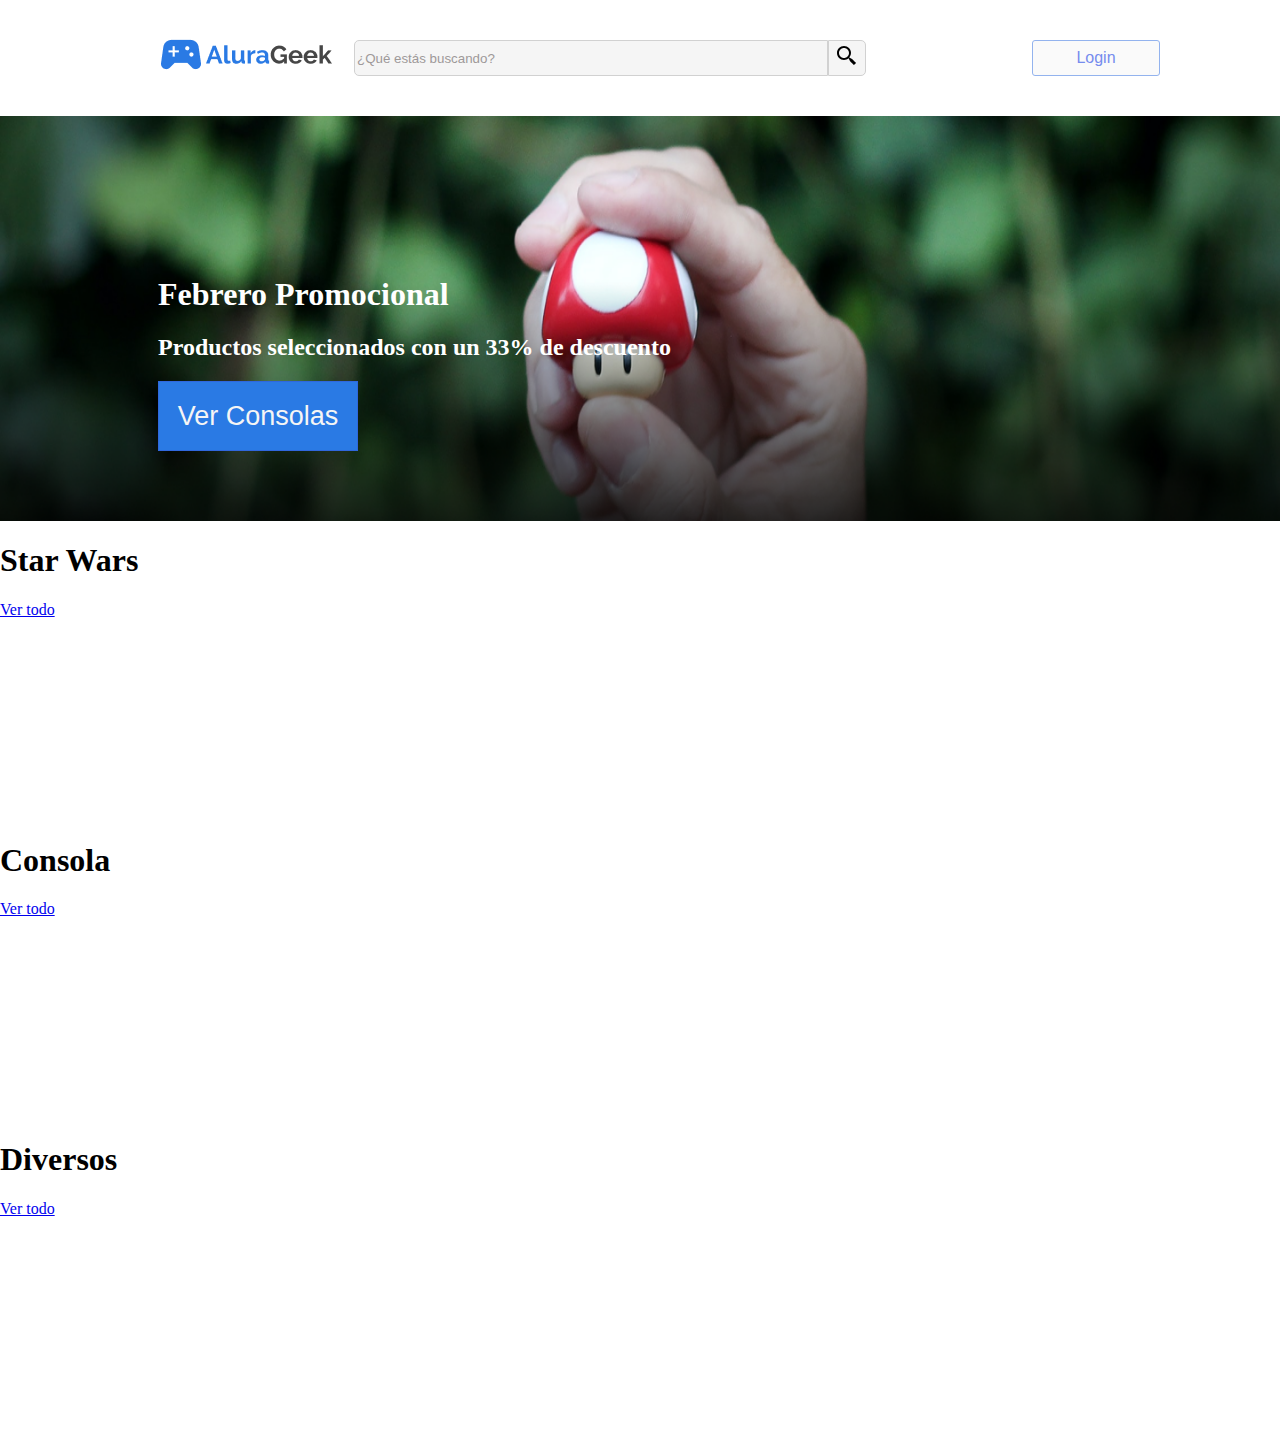
==== index.html @ 2b5df328 "Agregando seccion productos" ====
<!DOCTYPE html>
<html lang="en">

<head>
    <meta charset="UTF-8">
    <meta name="viewport" content="width=device-width, initial-scale=1.0">
    <link rel="stylesheet" href="./css/style.css">
    <link rel="stylesheet" href="./css/Header-Navegar/header-navegar.css">
    <link rel="stylesheet" href="./css/Header-Navegar/navegar__conteiner.css">
    <link rel="stylesheet" href="./css/Header-Navegar/navegar__logo.css">
    <link rel="stylesheet" href="./css/Header-Navegar/navegar__login.css">
    <link rel="stylesheet" href="./css/Header-Navegar/navegar__busqueda.css">
    <link rel="stylesheet" href="./css/main-banner/banner__conteiner.css">
    <link rel="stylesheet" href="./css/main-banner/banner__text.css">
    <title>AluraGeek</title>
</head>

<body>
    <header class="navegar">
        <div class="navegar__conteiner"> 
            <div class=" navegar__logo">
            <img class="img__logo" src="./img/Logo.png" alt="logo">
            </div>
            <div class="navegar__busqueda">
                <input class="navegar__input" type="text" placeholder="¿Qué estás buscando?">
                <button class="btn__busqueda"> <img class="img__busqueda" src="./img/bx-search-alt-2.svg"
                        alt="logobusqueda"></button>
            </div>
        <div class="navegar__login">
            <button class="btn__login" type="button"> Login </button>
        </div>
        </div>
    </header>
    <main class="banner">
        <div class="banner__conteiner">
            <div class="banner__text">
                <h1>Febrero Promocional</h1>
                <h2>Productos seleccionados con un 33% de descuento</h2>
                <button class="btn__consolas"> Ver Consolas </button>
            </div>
        </div>
    </main>
    <section class="productos">
        <div class="productos__conteiner">
            <h1> Star Wars</h1>
            <a href="#">Ver todo</a>
    <div class="productos__star_wars">
        <div class="productos__producto">
            <img src="" alt="" class="producto__imagen"><span class="producto__title"></span>
            <h3 class="producto__precio"></h3>
            <a href="" class="producto__enlace"></a>
        </div>
        <div class="productos__producto">
            <img src="" alt="" class="producto__imagen"><span class="producto__title"></span>
            <h3 class="producto__precio"></h3>
            <a href="" class="producto__enlace"></a>
        </div>
        <div class="productos__producto">
            <img src="" alt="" class="producto__imagen"><span class="producto__title"></span>
            <h3 class="producto__precio"></h3>
            <a href="" class="producto__enlace"></a>
        </div>
        <div class="productos__producto">
            <img src="" alt="" class="producto__imagen"><span class="producto__title"></span>
            <h3 class="producto__precio"></h3>
            <a href="" class="producto__enlace"></a>
        </div>
        <div class="productos__producto">
            <img src="" alt="" class="producto__imagen"><span class="producto__title"></span>
            <h3 class="producto__precio"></h3>
            <a href="" class="producto__enlace"></a>
        </div>
        <div class="productos__producto">
            <img src="" alt="" class="producto__imagen"><span class="producto__title"></span>
            <h3 class="producto__precio"></h3>
            <a href="" class="producto__enlace"></a>
        </div>
    </div>
        </div>
        <div class="productos__conteiner">
            <h1> Consola</h1>
            <a href="#">Ver todo</a>
            <div class="productos__consola">
                <div class="productos__producto">
                    <img src="" alt="" class="producto__imagen"><span class="producto__title"></span>
                    <h3 class="producto__precio"></h3>
                    <a href="" class="producto__enlace"></a>
                </div>
                <div class="productos__producto">
                    <img src="" alt="" class="producto__imagen"><span class="producto__title"></span>
                    <h3 class="producto__precio"></h3>
                    <a href="" class="producto__enlace"></a>
                </div>
                <div class="productos__producto">
                    <img src="" alt="" class="producto__imagen"><span class="producto__title"></span>
                    <h3 class="producto__precio"></h3>
                    <a href="" class="producto__enlace"></a>
                </div>
                <div class="productos__producto">
                    <img src="" alt="" class="producto__imagen"><span class="producto__title"></span>
                    <h3 class="producto__precio"></h3>
                    <a href="" class="producto__enlace"></a>
                </div>
                <div class="productos__producto">
                    <img src="" alt="" class="producto__imagen"><span class="producto__title"></span>
                    <h3 class="producto__precio"></h3>
                    <a href="" class="producto__enlace"></a>
                </div>
                <div class="productos__producto">
                    <img src="" alt="" class="producto__imagen"><span class="producto__title"></span>
                    <h3 class="producto__precio"></h3>
                    <a href="" class="producto__enlace"></a>
                </div>
            </div>

        </div>
        <div class="productos__conteiner">
            <h1> Diversos</h1>
            <a href="#">Ver todo</a>
            <div class="productos__diverso">
                <div class="productos__producto">
                    <img src="" alt="" class="producto__imagen"><span class="producto__title"></span>
                    <h3 class="producto__precio"></h3>
                    <a href="" class="producto__enlace"></a>
                </div>
                <div class="productos__producto">
                    <img src="" alt="" class="producto__imagen"><span class="producto__title"></span>
                    <h3 class="producto__precio"></h3>
                    <a href="" class="producto__enlace"></a>
                </div>
                <div class="productos__producto">
                    <img src="" alt="" class="producto__imagen"><span class="producto__title"></span>
                    <h3 class="producto__precio"></h3>
                    <a href="" class="producto__enlace"></a>
                </div>
                <div class="productos__producto">
                    <img src="" alt="" class="producto__imagen"><span class="producto__title"></span>
                    <h3 class="producto__precio"></h3>
                    <a href="" class="producto__enlace"></a>
                </div>
                <div class="productos__producto">
                    <img src="" alt="" class="producto__imagen"><span class="producto__title"></span>
                    <h3 class="producto__precio"></h3>
                    <a href="" class="producto__enlace"></a>
                </div>
                <div class="productos__producto">
                    <img src="" alt="" class="producto__imagen"><span class="producto__title"></span>
                    <h3 class="producto__precio"></h3>
                    <a href="" class="producto__enlace"></a>
                </div>
            </div>
        </div>
    </section>

</body>

</html>
---- css/style.css ----
body{
    margin: 0;
    padding: 0;
}
---- css/Header-Navegar/header-navegar.css ----
.navegar{
    width: 100%;
    height: 15vh;
    margin: 2rem 1rem 0 0.75rem;
}

@media screen and (min-width: 768px) {
    .navegar{
        height: 8vh;
    }
    
}
@media screen and (min-width: 1024px){

    .navegar {
     height: 6vh;
        
    }
}
---- css/Header-Navegar/navegar__conteiner.css ----
.navegar__conteiner{
    display: flex;
   flex-wrap: wrap;
    padding-left: 1rem;
    padding-right: 2rem;
}

@media screen and (min-width: 768px) {
    .navegar__conteiner{
        flex-wrap: nowrap;
        align-items: center;
        margin-left: 2rem;
        margin-right: 3rem;

    }

}
@media screen and (min-width: 1024px){

    .navegar__conteiner {
        margin-left: 7rem;
        margin-right: 5rem;
        
    }
}
---- css/Header-Navegar/navegar__logo.css ----
.navegar__logo{
    width: 50vw;  

}

@media screen and (min-width: 768px) {
    .navegar__logo{
    position: relative;
    left: 1rem;
    top: 0.1rem;
    }

}
@media screen and (min-width: 1024px){

    .navegar__logo {
    
       top: -0.20rem; 
    }
   
}
---- css/Header-Navegar/navegar__login.css ----
.navegar__login{
    margin-right: 0.5em;
    padding-top: 0.73em;
    position: absolute;
    right: 1rem;
    
}

.btn__login{
color: rgb(118, 140, 238);
background-color: rgb(250, 250, 250);
height: 2.35rem;
width: 6.55rem;
border: 1px solid #93b3ee;
border-radius: 3px;
max-width: 350px;
box-sizing: border-box;



}
.btn__login:hover{
    background-color: rgb(210, 225, 238);
}

@media screen and (min-width: 768px) {
    .navegar__login{
       top: 1.97rem;
       right: 2rem; 

    }

}
@media screen and (min-width: 1024px){

    .navegar__login {
     right: 7rem;
     top: 1.8rem;
        
    }
    .btn__login{
        width: 8rem;
        height: 2.2rem;
        font-size: 1em;
    }
}
---- css/Header-Navegar/navegar__busqueda.css ----
.navegar__busqueda {
    width: 100%;
    display: flex;
    align-items: center;
    padding-top: 2em;
    margin-left: 2px;
    margin-right: 2px;
   

}

.navegar__input {
    background-color: #F5F5F5;
    height: 2rem;
    width: 70vh;
    border: 1px solid #d1d1d1;
    border-radius: 5px 0 0 5px;
    outline: none;
}

.navegar__input::placeholder {
    color: rgb(158, 153, 153);
}

.btn__busqueda {
    height: 2.222rem;
    border: 1px solid #d1d1d1;
    border-radius: 0 5px 5px 0;
    outline: none;
    background-color: #F5F5F5;
    /* overflow: hidden; */
}

.img__busqueda {
    background-size: 1em;
    background-color: F5F5F5;
}

@media screen and (min-width: 768px){

    .navegar__busqueda{
        width:40vW ;
        position: absolute;
         left: 16rem;
         top: 0.80rem;
    }
    
}

@media screen and (min-width: 1024px){

    .navegar__busqueda {
     left: 22rem;
     top: 0.5rem;
        
    }
}
---- css/main-banner/banner__conteiner.css ----
.banner__conteiner{
   width: 100vw;
   height: 45vh;
   background-image: url(../../img/banner-image.png);
   background-repeat: no-repeat;
   background-size: 100vw 45vh;
   
}
---- css/main-banner/banner__text.css ----
.banner__text{
margin: 30px;
    color: white;
   position: relative;
   top: 11rem;
   left: 0.2rem;
   
}

.btn__consolas{
    width: 200px;
    height: 70px;
    background-color: #2A7AE4;
    color: rgb(245, 245, 245);
    border: 1px solid rgb(48, 103, 221);
    font-size: 3vh;
}

@media screen and (min-width: 768px) {
    .banner__text{
        left: 3rem ;
        top: 8rem;

    }

}
@media screen and (min-width: 1024px){

    .banner__text{
        top: 10rem;
        left: 8rem;

    }

}
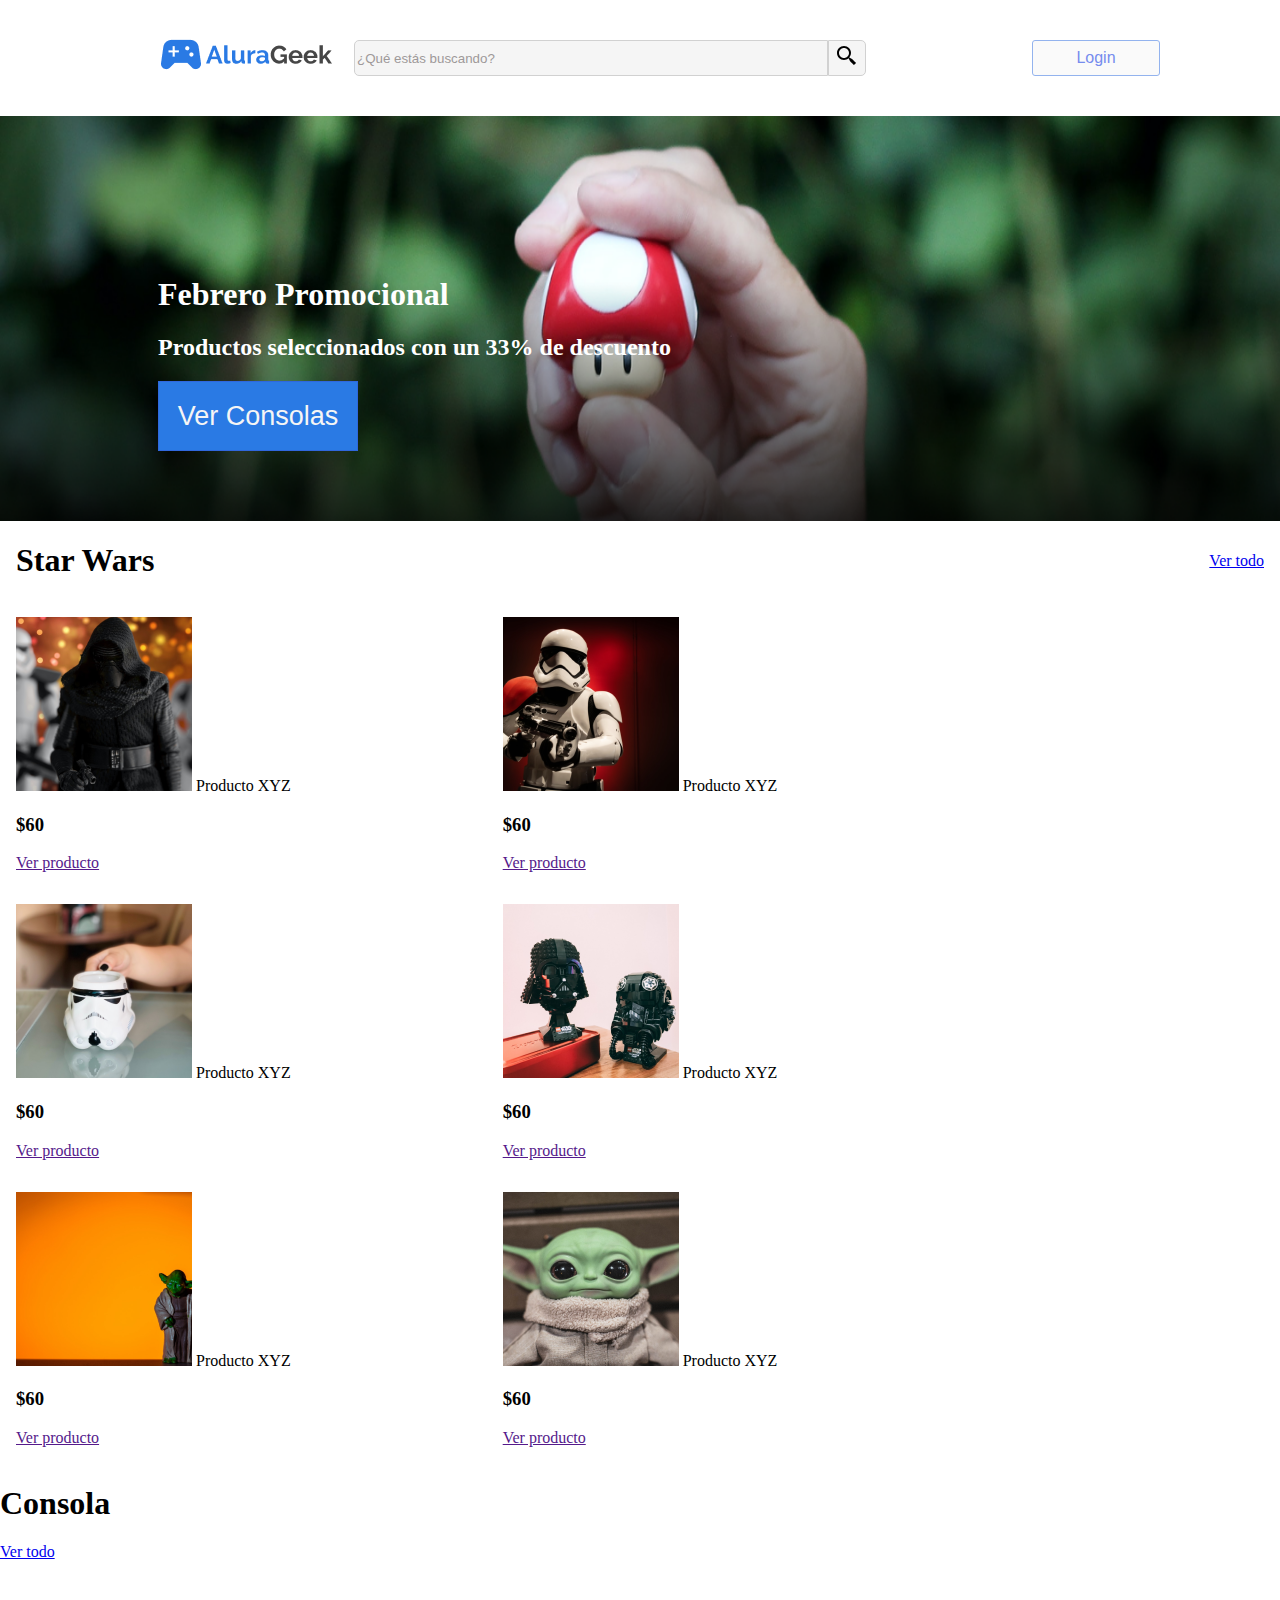
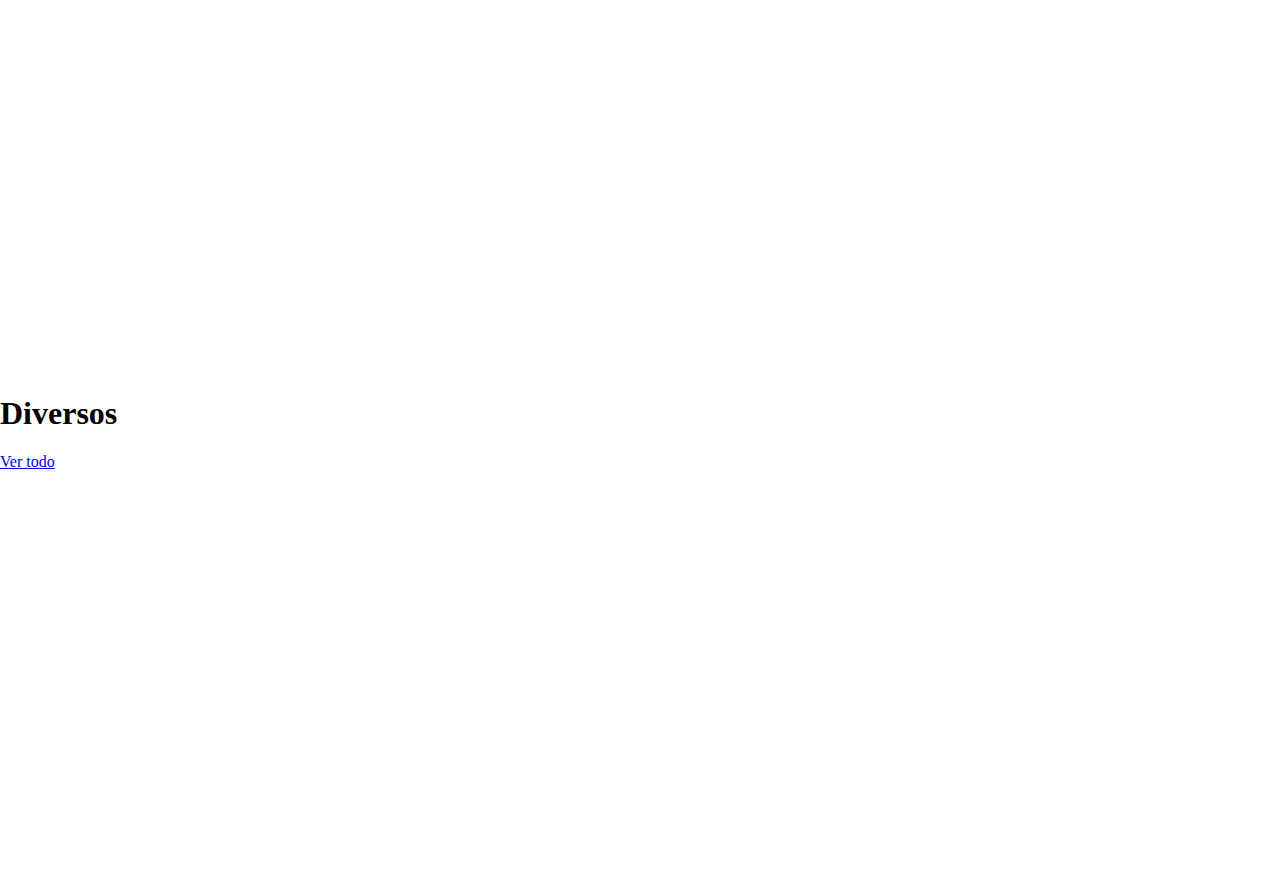
==== commit f5db1eb1: "Trabajando en la seccion producto Star Wars" ====
--- a/index.html
+++ b/index.html
@@ -12,23 +12,27 @@
     <link rel="stylesheet" href="./css/Header-Navegar/navegar__busqueda.css">
     <link rel="stylesheet" href="./css/main-banner/banner__conteiner.css">
     <link rel="stylesheet" href="./css/main-banner/banner__text.css">
+    <link rel="stylesheet" href="./css/section-productos/producto-producto.css">
+    <link rel="stylesheet" href="./css/section-productos/productos-conteiner.css">
+    <link rel="stylesheet" href="./css/section-productos/productos.css">
+    <link rel="stylesheet" href="./css/section-productos/producto-texto.css">
     <title>AluraGeek</title>
 </head>
 
 <body>
     <header class="navegar">
-        <div class="navegar__conteiner"> 
+        <div class="navegar__conteiner">
             <div class=" navegar__logo">
-            <img class="img__logo" src="./img/Logo.png" alt="logo">
+                <img class="img__logo" src="./img/Logo.png" alt="logo">
             </div>
             <div class="navegar__busqueda">
                 <input class="navegar__input" type="text" placeholder="¿Qué estás buscando?">
                 <button class="btn__busqueda"> <img class="img__busqueda" src="./img/bx-search-alt-2.svg"
                         alt="logobusqueda"></button>
             </div>
-        <div class="navegar__login">
-            <button class="btn__login" type="button"> Login </button>
-        </div>
+            <div class="navegar__login">
+                <button class="btn__login" type="button"> Login </button>
+            </div>
         </div>
     </header>
     <main class="banner">
@@ -41,41 +45,49 @@
         </div>
     </main>
     <section class="productos">
-        <div class="productos__conteiner">
+        <div class="producto__text">
             <h1> Star Wars</h1>
             <a href="#">Ver todo</a>
-    <div class="productos__star_wars">
-        <div class="productos__producto">
-            <img src="" alt="" class="producto__imagen"><span class="producto__title"></span>
-            <h3 class="producto__precio"></h3>
-            <a href="" class="producto__enlace"></a>
         </div>
-        <div class="productos__producto">
-            <img src="" alt="" class="producto__imagen"><span class="producto__title"></span>
-            <h3 class="producto__precio"></h3>
-            <a href="" class="producto__enlace"></a>
-        </div>
-        <div class="productos__producto">
-            <img src="" alt="" class="producto__imagen"><span class="producto__title"></span>
-            <h3 class="producto__precio"></h3>
-            <a href="" class="producto__enlace"></a>
-        </div>
-        <div class="productos__producto">
-            <img src="" alt="" class="producto__imagen"><span class="producto__title"></span>
-            <h3 class="producto__precio"></h3>
-            <a href="" class="producto__enlace"></a>
-        </div>
-        <div class="productos__producto">
-            <img src="" alt="" class="producto__imagen"><span class="producto__title"></span>
-            <h3 class="producto__precio"></h3>
-            <a href="" class="producto__enlace"></a>
-        </div>
-        <div class="productos__producto">
-            <img src="" alt="" class="producto__imagen"><span class="producto__title"></span>
-            <h3 class="producto__precio"></h3>
-            <a href="" class="producto__enlace"></a>
-        </div>
-    </div>
+        <div class="productos__conteiner">
+            <div class="productos__star_wars">
+                <div class="productos__producto">
+                    <img src="./img/Star_wars/unsplash_1VV1MRafd7A.png" alt="" class="producto__imagen"><span
+                        class="producto__title"> Producto XYZ</span>
+                    <h3 class="producto__precio"> $60</h3>
+                    <a href="" class="producto__enlace">Ver producto</a>
+                </div>
+                <div class="productos__producto">
+                    <img src="./img/Star_wars/unsplash_4OHkK555s1A.png" alt="" class="producto__imagen"><span
+                        class="producto__title"> Producto XYZ</span>
+                    <h3 class="producto__precio">$60</h3>
+                    <a href="" class="producto__enlace"> Ver producto</a>
+                </div>
+                <div class="productos__producto">
+                    <img src="./img/Star_wars/unsplash_6FDXGY9J6y4.png" alt="" class="producto__imagen"><span
+                        class="producto__title"> Producto XYZ</span>
+                    <h3 class="producto__precio"> $60</h3>
+                    <a href="" class="producto__enlace">Ver producto</a>
+                </div>
+                <div class="productos__producto">
+                    <img src="./img/Star_wars/unsplash_epRFE_hBNjo.png" alt="" class="producto__imagen"><span
+                        class="producto__title"> Producto XYZ</span>
+                    <h3 class="producto__precio"> $60</h3>
+                    <a href="" class="producto__enlace">Ver producto</a>
+                </div>
+                <div class="productos__producto">
+                    <img src="./img/Star_wars/unsplash_KeGToDVN0l4.png" alt="" class="producto__imagen"><span
+                        class="producto__title"> Producto XYZ</span>
+                    <h3 class="producto__precio"> $60</h3>
+                    <a href="" class="producto__enlace">Ver producto</a>
+                </div>
+                <div class="productos__producto">
+                    <img src="./img/Star_wars/unsplash_R8L1l9RN198.png" alt="" class="producto__imagen"><span
+                        class="producto__title"> Producto XYZ</span>
+                    <h3 class="producto__precio"> $60</h3>
+                    <a href="" class="producto__enlace">Ver producto</a>
+                </div>
+            </div>
         </div>
         <div class="productos__conteiner">
             <h1> Consola</h1>
--- a/css/section-productos/producto-producto.css
+++ b/css/section-productos/producto-producto.css
@@ -0,0 +1,6 @@
+.productos__producto{
+
+width: 100%;
+box-sizing: border-box;
+padding: 1rem;
+}--- a/css/section-productos/productos-conteiner.css
+++ b/css/section-productos/productos-conteiner.css
@@ -0,0 +1,11 @@
+.productos__conteiner{
+    width: 100%;
+  
+}
+
+.productos__star_wars{
+    display: grid;
+    grid-template-columns: 0.5fr auto;
+  
+   
+}--- a/css/section-productos/productos.css
+++ b/css/section-productos/productos.css
@@ -0,0 +1,5 @@
+.productos{
+    /* width: 100%;
+    box-sizing: border-box;
+    padding: 5%; */
+}--- a/css/section-productos/producto-texto.css
+++ b/css/section-productos/producto-texto.css
@@ -0,0 +1,7 @@
+.producto__text{
+    display: flex;
+    justify-content: space-between;
+    align-items: center;
+    margin-left: 1em;
+    margin-right: 1em;
+}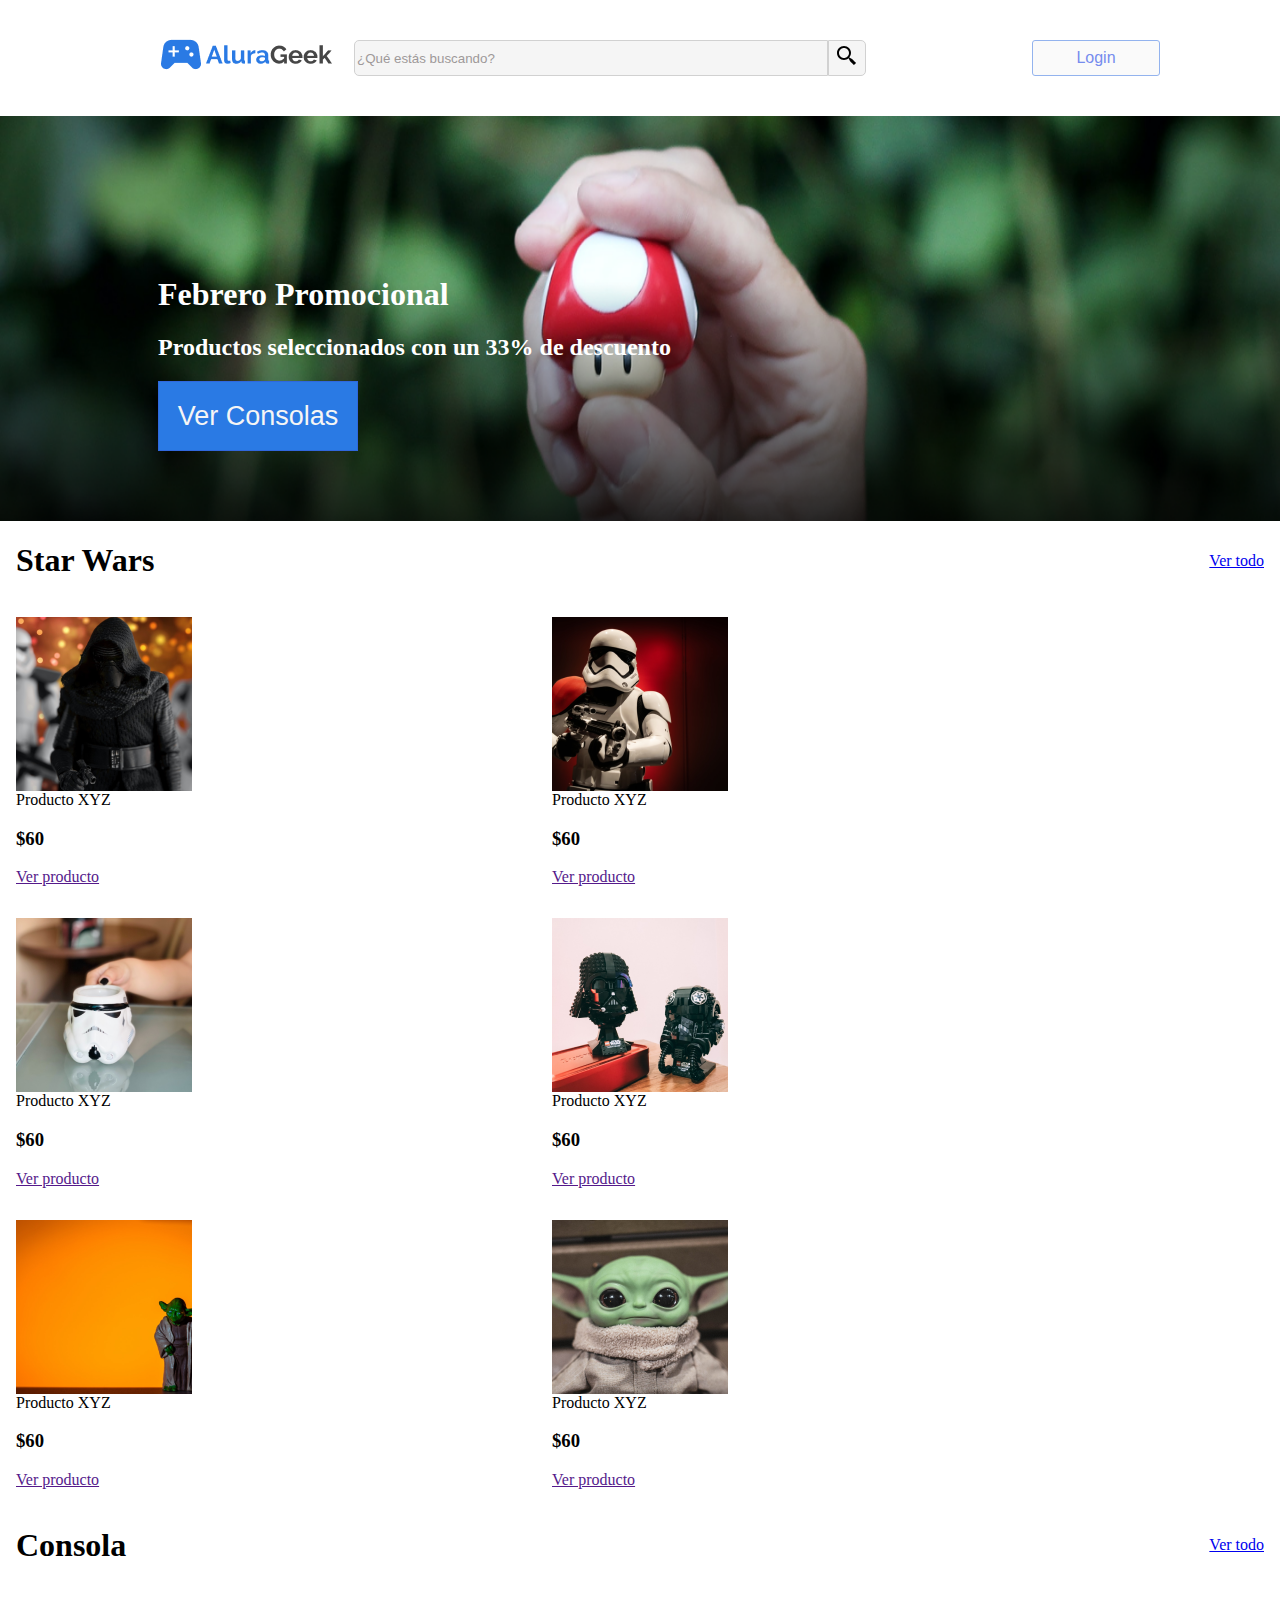
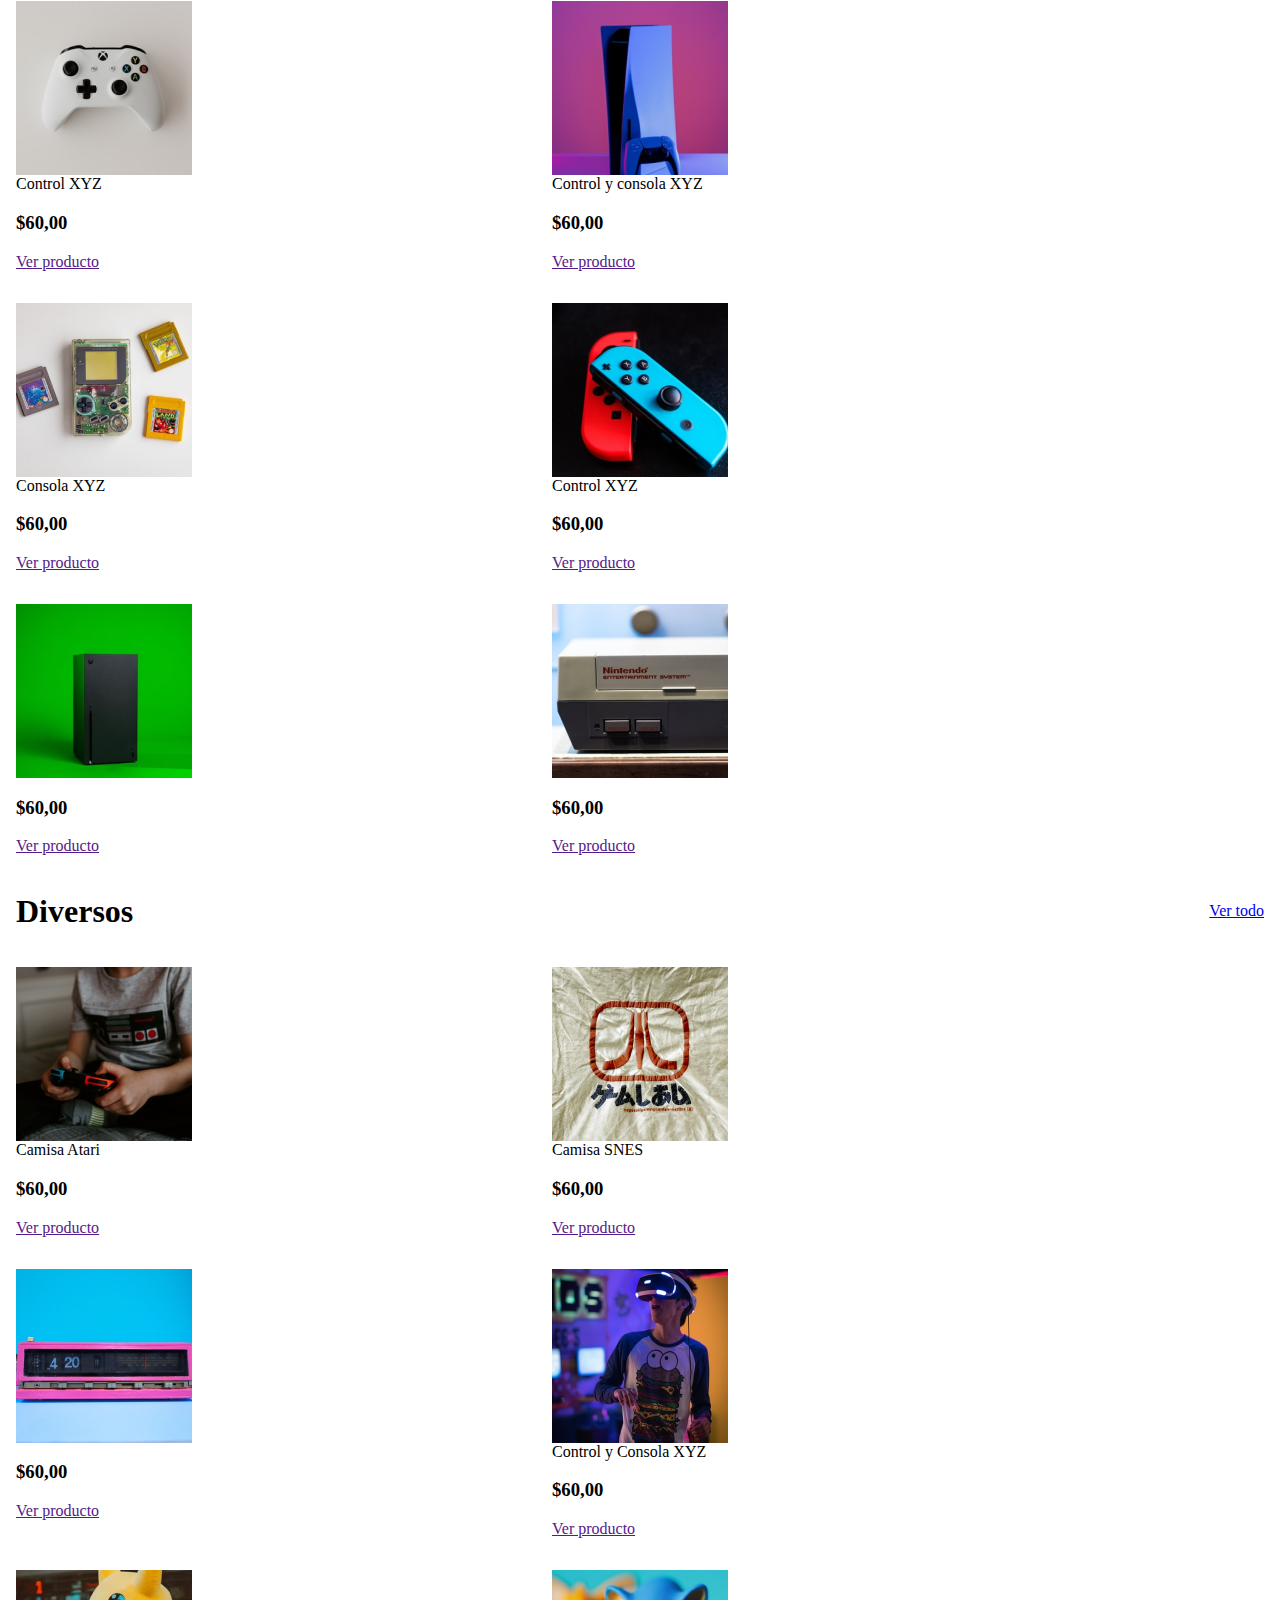
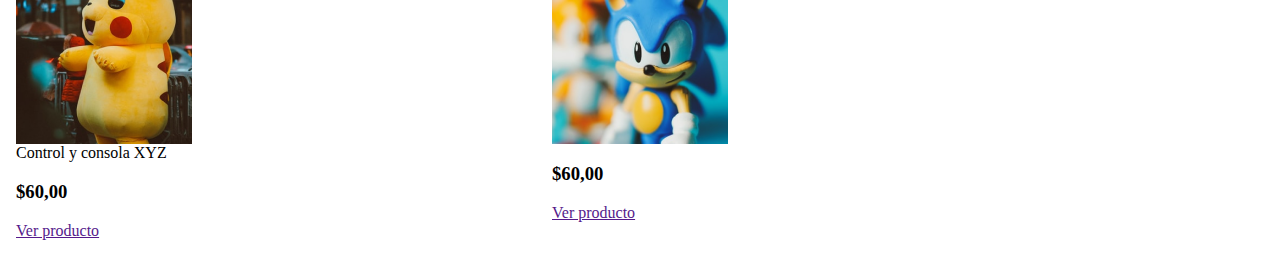
==== commit 064435d6: "Agregando seccion diversos y consolas" ====
--- a/index.html
+++ b/index.html
@@ -50,7 +50,7 @@
             <a href="#">Ver todo</a>
         </div>
         <div class="productos__conteiner">
-            <div class="productos__star_wars">
+            <div class="productos__cards">
                 <div class="productos__producto">
                     <img src="./img/Star_wars/unsplash_1VV1MRafd7A.png" alt="" class="producto__imagen"><span
                         class="producto__title"> Producto XYZ</span>
@@ -89,76 +89,94 @@
                 </div>
             </div>
         </div>
-        <div class="productos__conteiner">
+        <div class="producto__text">
             <h1> Consola</h1>
             <a href="#">Ver todo</a>
-            <div class="productos__consola">
+        </div>
+        <div class="productos__conteiner">
+            
+            <div class="productos__cards">
                 <div class="productos__producto">
-                    <img src="" alt="" class="producto__imagen"><span class="producto__title"></span>
-                    <h3 class="producto__precio"></h3>
-                    <a href="" class="producto__enlace"></a>
+                    <img src="./img/Consolas/unsplash_0POwK6iAiRQ.png" alt="" class="producto__imagen"><span
+                        class="producto__title">Control XYZ</span>
+                    <h3 class="producto__precio">$60,00</h3>
+                    <a href="" class="producto__enlace">Ver producto</a>
                 </div>
                 <div class="productos__producto">
-                    <img src="" alt="" class="producto__imagen"><span class="producto__title"></span>
-                    <h3 class="producto__precio"></h3>
-                    <a href="" class="producto__enlace"></a>
+                    <img src="./img/Consolas/unsplash_caNzzoxls8Q.png" alt="" class="producto__imagen"><span
+                        class="producto__title">Control y consola XYZ</span>
+                    <h3 class="producto__precio">$60,00</h3>
+                    <a href="" class="producto__enlace">Ver producto</a>
                 </div>
                 <div class="productos__producto">
-                    <img src="" alt="" class="producto__imagen"><span class="producto__title"></span>
-                    <h3 class="producto__precio"></h3>
-                    <a href="" class="producto__enlace"></a>
+                    <img src="./img/Consolas/unsplash_k-xYhI3-gJM.png" alt="" class="producto__imagen"><span
+                        class="producto__title">Consola XYZ</span>
+                    <h3 class="producto__precio">$60,00</h3>
+                    <a href="" class="producto__enlace">Ver producto</a>
                 </div>
                 <div class="productos__producto">
-                    <img src="" alt="" class="producto__imagen"><span class="producto__title"></span>
-                    <h3 class="producto__precio"></h3>
-                    <a href="" class="producto__enlace"></a>
+                    <img src="./img/Consolas/unsplash_wa5z9o9fgjw.png" alt="" class="producto__imagen"><span
+                        class="producto__title">Control XYZ</span>
+                    <h3 class="producto__precio">$60,00</h3>
+                    <a href="" class="producto__enlace">Ver producto</a>
                 </div>
                 <div class="productos__producto">
-                    <img src="" alt="" class="producto__imagen"><span class="producto__title"></span>
-                    <h3 class="producto__precio"></h3>
-                    <a href="" class="producto__enlace"></a>
+                    <img src="./img/Consolas/unsplash_Zjn4dT993-g.png" alt="" class="producto__imagen"><span
+                        class="producto__title"></span>
+                    <h3 class="producto__precio">$60,00</h3>
+                    <a href="" class="producto__enlace">Ver producto</a>
                 </div>
                 <div class="productos__producto">
-                    <img src="" alt="" class="producto__imagen"><span class="producto__title"></span>
-                    <h3 class="producto__precio"></h3>
-                    <a href="" class="producto__enlace"></a>
+                    <img src="./img/Consolas/unsplash_ZV7lnfyQLmA.png" alt="" class="producto__imagen"><span
+                        class="producto__title"></span>
+                    <h3 class="producto__precio">$60,00</h3>
+                    <a href="" class="producto__enlace">Ver producto</a>
                 </div>
             </div>
 
         </div>
-        <div class="productos__conteiner">
+        <div class="producto__text">
             <h1> Diversos</h1>
             <a href="#">Ver todo</a>
-            <div class="productos__diverso">
+        </div>
+
+        <div class="productos__conteiner">
+            <div class="productos__cards">
                 <div class="productos__producto">
-                    <img src="" alt="" class="producto__imagen"><span class="producto__title"></span>
-                    <h3 class="producto__precio"></h3>
-                    <a href="" class="producto__enlace"></a>
+                    <img src="./img/Diversos/unsplash_bUgaIaZysH0.png" alt="" class="producto__imagen"><span
+                        class="producto__title">Camisa Atari</span>
+                    <h3 class="producto__precio">$60,00</h3>
+                    <a href="" class="producto__enlace">Ver producto</a>
                 </div>
                 <div class="productos__producto">
-                    <img src="" alt="" class="producto__imagen"><span class="producto__title"></span>
-                    <h3 class="producto__precio"></h3>
-                    <a href="" class="producto__enlace"></a>
+                    <img src="./img/Diversos/unsplash_fMP-oCze3AY.png" alt="" class="producto__imagen"><span
+                        class="producto__title"> Camisa SNES</span>
+                    <h3 class="producto__precio">$60,00</h3>
+                    <a href="" class="producto__enlace">Ver producto</a>
                 </div>
                 <div class="productos__producto">
-                    <img src="" alt="" class="producto__imagen"><span class="producto__title"></span>
-                    <h3 class="producto__precio"></h3>
-                    <a href="" class="producto__enlace"></a>
+                    <img src="./img/Diversos/unsplash_jMT6BrgBuXU.png" alt="" class="producto__imagen"><span
+                        class="producto__title"></span>
+                    <h3 class="producto__precio">$60,00</h3>
+                    <a href="" class="producto__enlace">Ver producto</a>
                 </div>
                 <div class="productos__producto">
-                    <img src="" alt="" class="producto__imagen"><span class="producto__title"></span>
-                    <h3 class="producto__precio"></h3>
-                    <a href="" class="producto__enlace"></a>
+                    <img src="./img/Diversos/unsplash_MxVkWPiJALs.png" alt="" class="producto__imagen"><span
+                        class="producto__title">Control y Consola XYZ</span>
+                    <h3 class="producto__precio">$60,00</h3>
+                    <a href="" class="producto__enlace">Ver producto</a>
                 </div>
                 <div class="productos__producto">
-                    <img src="" alt="" class="producto__imagen"><span class="producto__title"></span>
-                    <h3 class="producto__precio"></h3>
-                    <a href="" class="producto__enlace"></a>
+                    <img src="./img/Diversos/unsplash_r27umXAelDc.png" alt="" class="producto__imagen"><span
+                        class="producto__title">Control y consola XYZ</span>
+                    <h3 class="producto__precio">$60,00</h3>
+                    <a href="" class="producto__enlace">Ver producto</a>
                 </div>
                 <div class="productos__producto">
-                    <img src="" alt="" class="producto__imagen"><span class="producto__title"></span>
-                    <h3 class="producto__precio"></h3>
-                    <a href="" class="producto__enlace"></a>
+                    <img src="./img/Diversos/unsplash_sYVY_ZKwaxU.png" alt="" class="producto__imagen"><span
+                        class="producto__title"></span>
+                    <h3 class="producto__precio">$60,00</h3>
+                    <a href="" class="producto__enlace">Ver producto</a>
                 </div>
             </div>
         </div>
--- a/css/section-productos/producto-producto.css
+++ b/css/section-productos/producto-producto.css
@@ -3,4 +3,7 @@
 width: 100%;
 box-sizing: border-box;
 padding: 1rem;
+display: flex;
+flex-direction: column;
+align-items: flex-start;
 }--- a/css/section-productos/productos-conteiner.css
+++ b/css/section-productos/productos-conteiner.css
@@ -3,7 +3,7 @@
   
 }
 
-.productos__star_wars{
+.productos__cards{
     display: grid;
     grid-template-columns: 0.5fr auto;
   
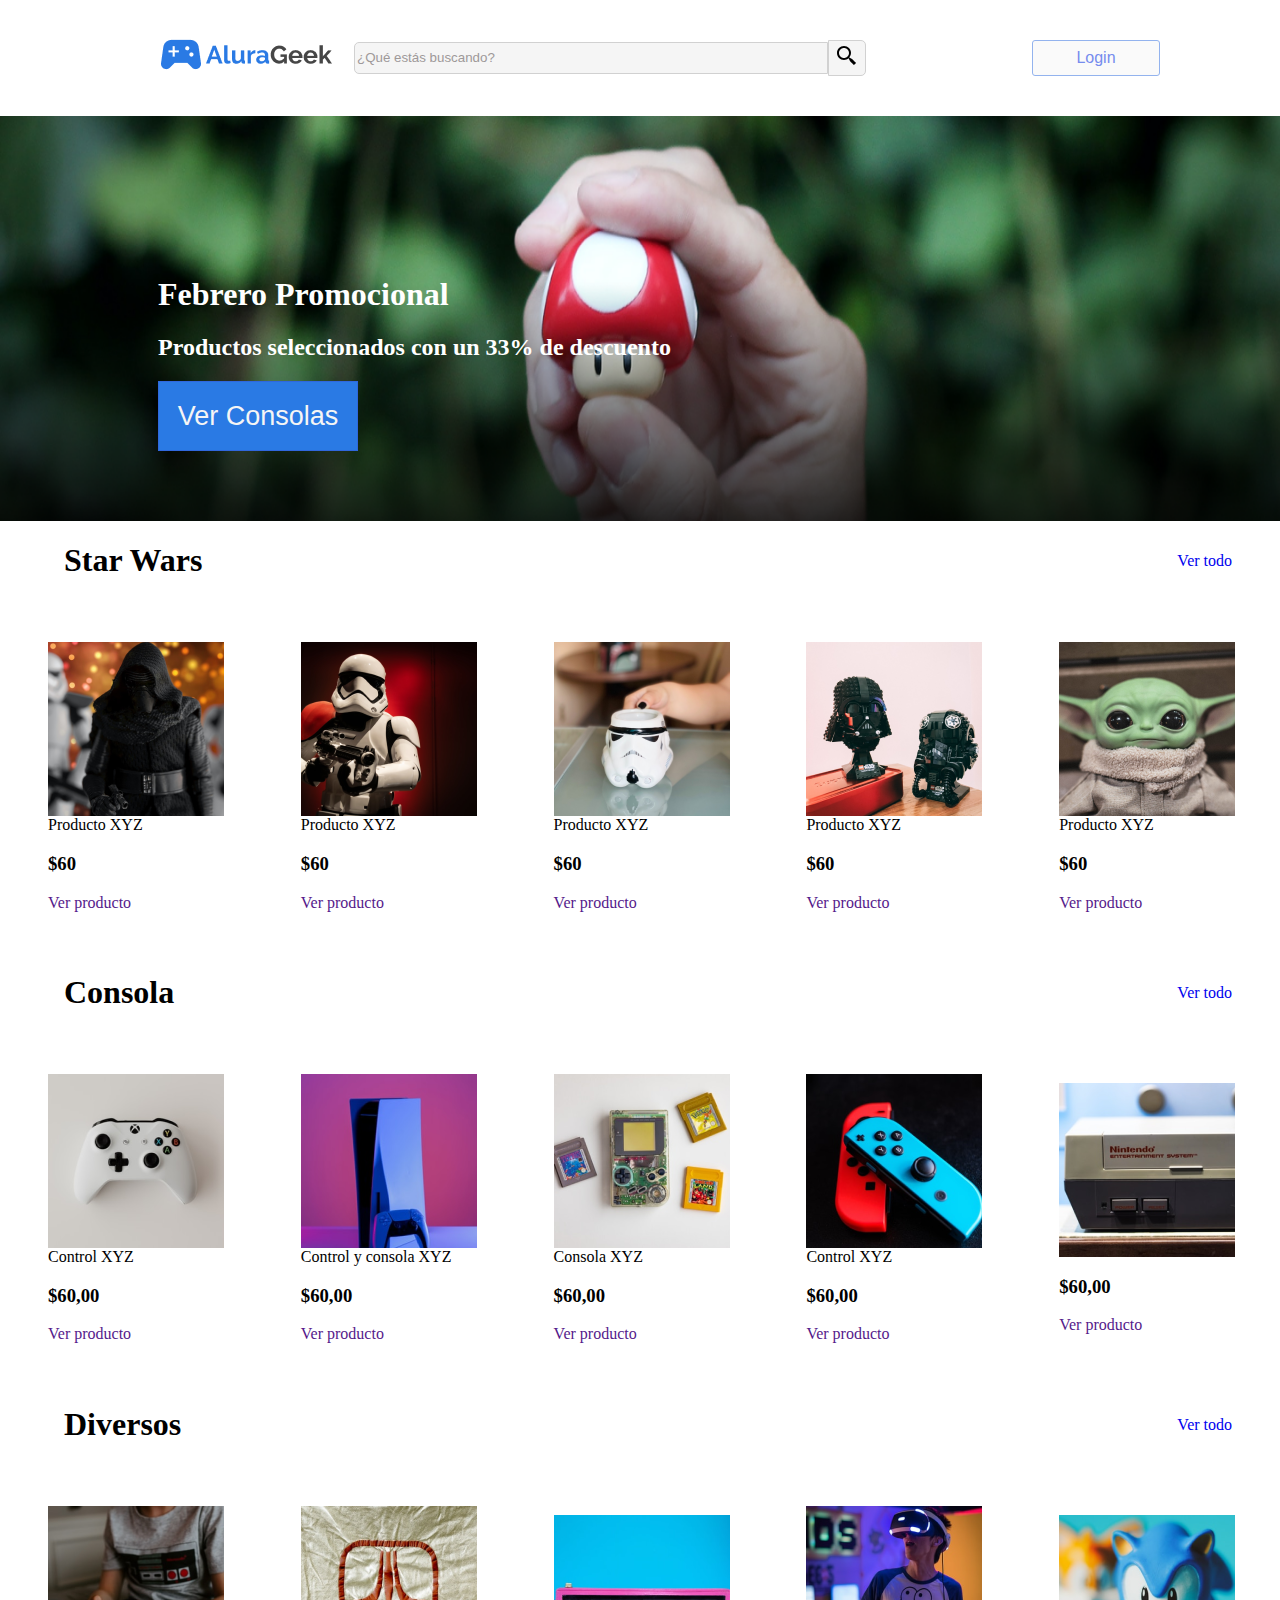
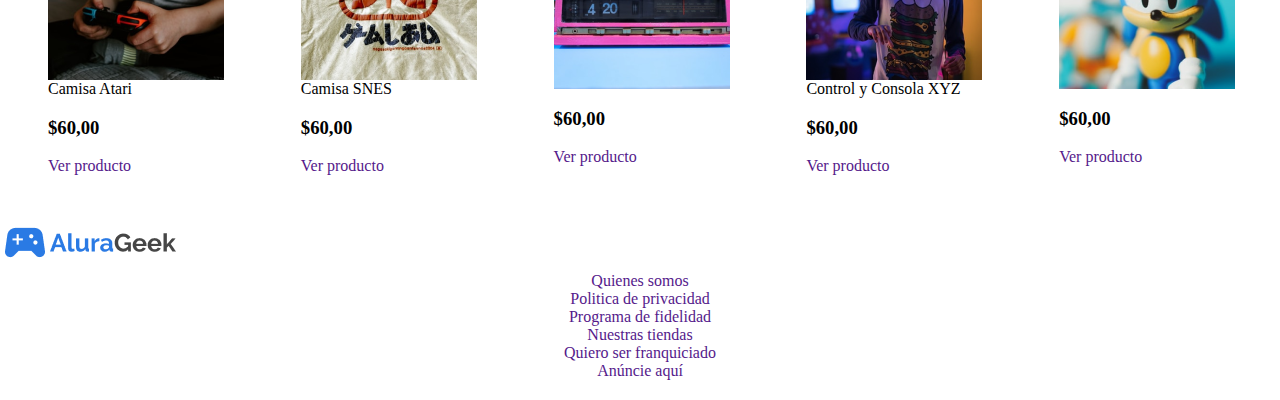
==== commit 7086f1e3: "Agregando seccion footer" ====
--- a/index.html
+++ b/index.html
@@ -16,6 +16,9 @@
     <link rel="stylesheet" href="./css/section-productos/productos-conteiner.css">
     <link rel="stylesheet" href="./css/section-productos/productos.css">
     <link rel="stylesheet" href="./css/section-productos/producto-texto.css">
+    <link rel="stylesheet" href="./css/footer/footer.css">
+    <link rel="stylesheet" href="./css/footer/footer-links.css">
+    <link rel="stylesheet" href="./css/footer/footer-contacto.css">
     <title>AluraGeek</title>
 </head>
 
@@ -94,7 +97,7 @@
             <a href="#">Ver todo</a>
         </div>
         <div class="productos__conteiner">
-            
+
             <div class="productos__cards">
                 <div class="productos__producto">
                     <img src="./img/Consolas/unsplash_0POwK6iAiRQ.png" alt="" class="producto__imagen"><span
@@ -182,6 +185,26 @@
         </div>
     </section>
 
+    <footer class="footer">
+        <div class="footer__logo">
+            <img src="./img/Logo.png" alt="logoalura" class="logo__footer">
+        </div>
+        <div class="footer__links">
+            <a href="" class="footer__link"> Quienes somos </a>
+            <a href="" class="footer__link"> Politica de privacidad</a>
+            <a href="" class="footer__link">Programa de fidelidad</a>
+            <a href="" class="footer__link">Nuestras tiendas</a>
+            <a href="" class="footer__link"> Quiero ser franquiciado</a>
+            <a href="" class="footer__link"> Anúncie aquí</a>
+        </div>
+        <div class="footer__contacto">
+            <div class="contacto">
+                <h2></h2>
+            </div>
+        </div>
+
+    </footer>
+
 </body>
 
 </html>--- a/css/style.css
+++ b/css/style.css
@@ -2,4 +2,6 @@
     margin: 0;
     padding: 0;
 }
-
+*{
+    box-sizing: border-box;
+}
--- a/css/section-productos/producto-producto.css
+++ b/css/section-productos/producto-producto.css
@@ -1,9 +1,24 @@
 .productos__producto{
-
-width: 100%;
-box-sizing: border-box;
-padding: 1rem;
+    margin: 1rem 0;
+padding: 2rem;
 display: flex;
 flex-direction: column;
 align-items: flex-start;
+justify-content: center;
+}
+.productos__producto a{
+    text-decoration: none;
+}
+
+.productos__producto:nth-child(5), .productos__producto:nth-child(6) {
+    display: none;
+}
+
+@media screen and (min-width: 1024px){
+
+    .productos__producto:nth-child(6) {
+        
+        display: flex;
+    }
+
 }--- a/css/section-productos/productos-conteiner.css
+++ b/css/section-productos/productos-conteiner.css
@@ -1,11 +1,15 @@
 .productos__conteiner{
     width: 100%;
-  
+ padding: 1rem;
+ margin: 1rem 0;
 }
 
 .productos__cards{
-    display: grid;
-    grid-template-columns: 0.5fr auto;
-  
-   
-}+     display: grid;
+    grid-template-columns: repeat(auto-fit,minmax(156px,1fr));
+    grid-auto-rows: minmax(156px,256px);
+    grid-gap: 1rem;
+    justify-content: center;
+    margin: 1em 0; 
+    
+}
--- a/css/section-productos/productos.css
+++ b/css/section-productos/productos.css
@@ -1,5 +1,4 @@
 .productos{
-    /* width: 100%;
-    box-sizing: border-box;
-    padding: 5%; */
+    width: 100%;
+    
 }--- a/css/section-productos/producto-texto.css
+++ b/css/section-productos/producto-texto.css
@@ -2,6 +2,10 @@
     display: flex;
     justify-content: space-between;
     align-items: center;
-    margin-left: 1em;
-    margin-right: 1em;
+    margin-left: 4em;
+    margin-right: 3em;
+    
+}
+.producto__text a{
+    text-decoration: none;
 }--- a/css/footer/footer-links.css
+++ b/css/footer/footer-links.css
@@ -0,0 +1,6 @@
+.footer__link{
+    display: flex;
+    flex-direction: column;
+    align-items: center;
+    text-decoration: none;
+}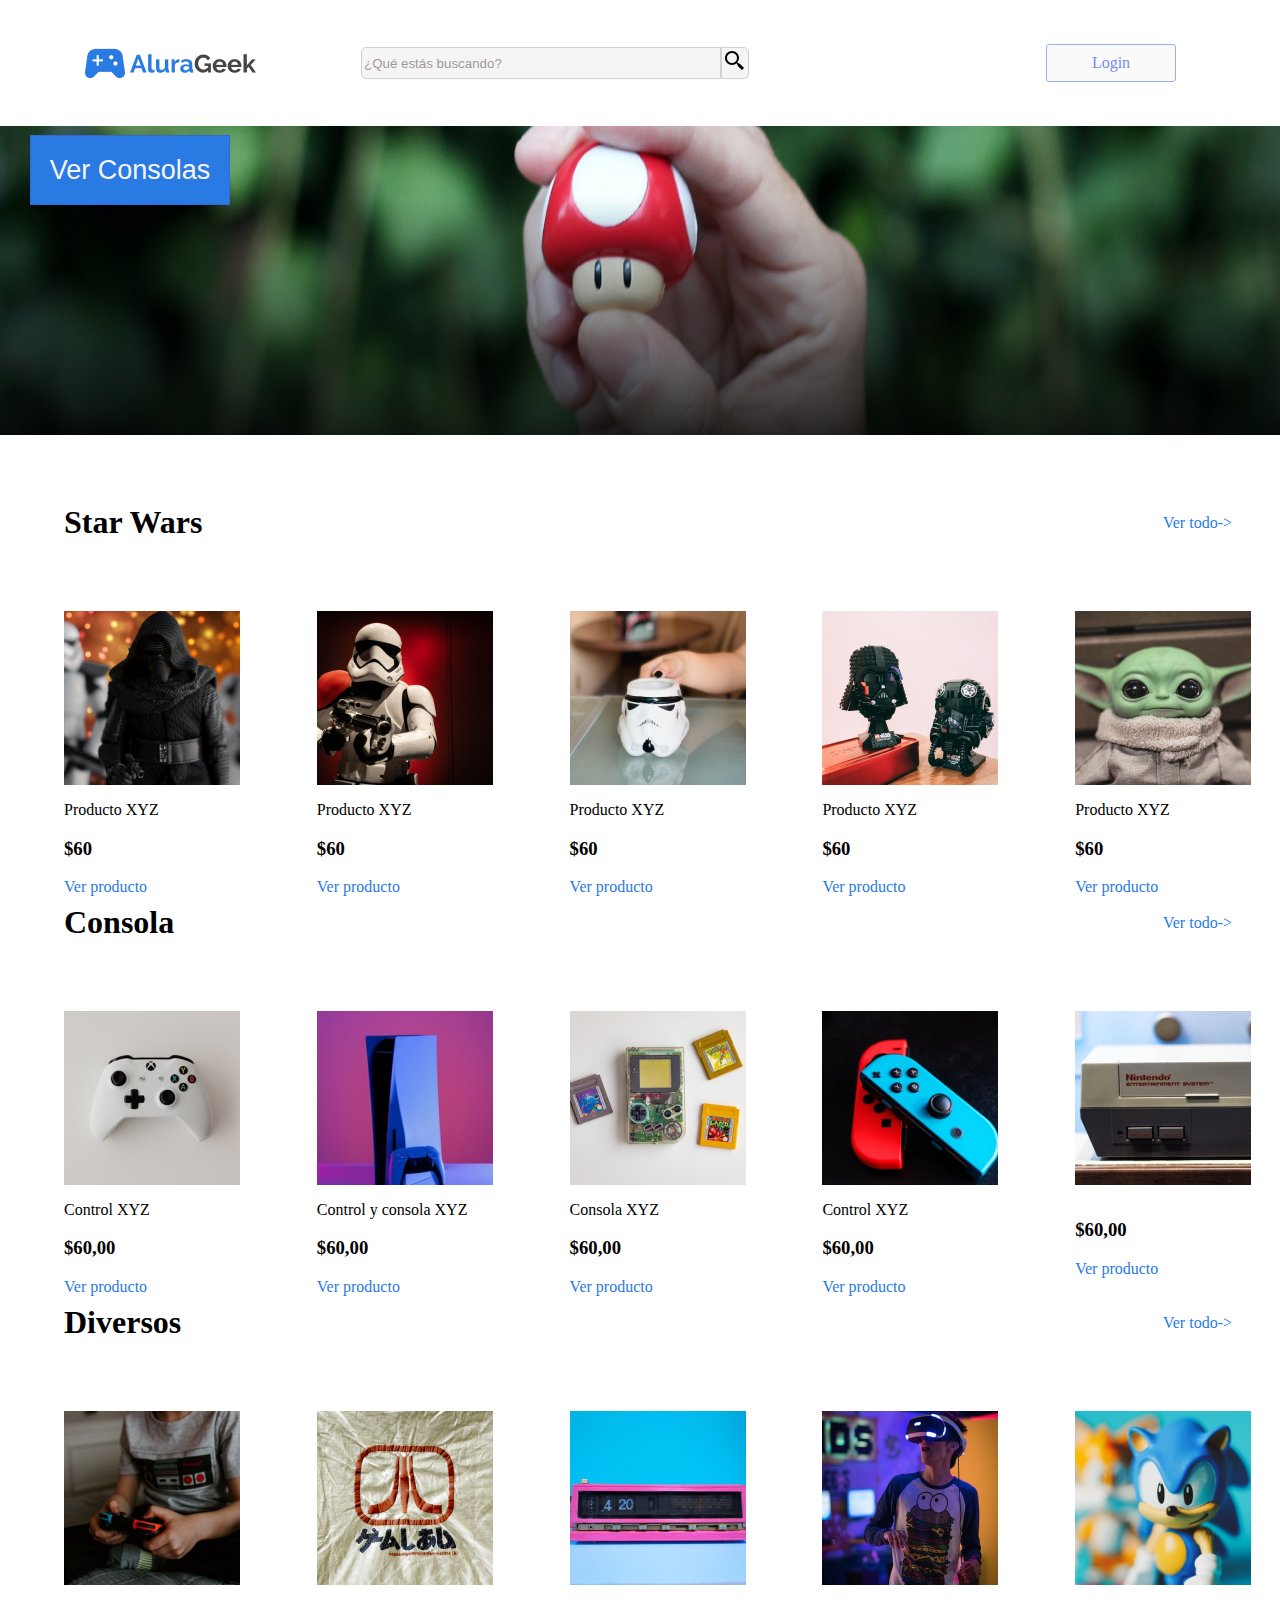
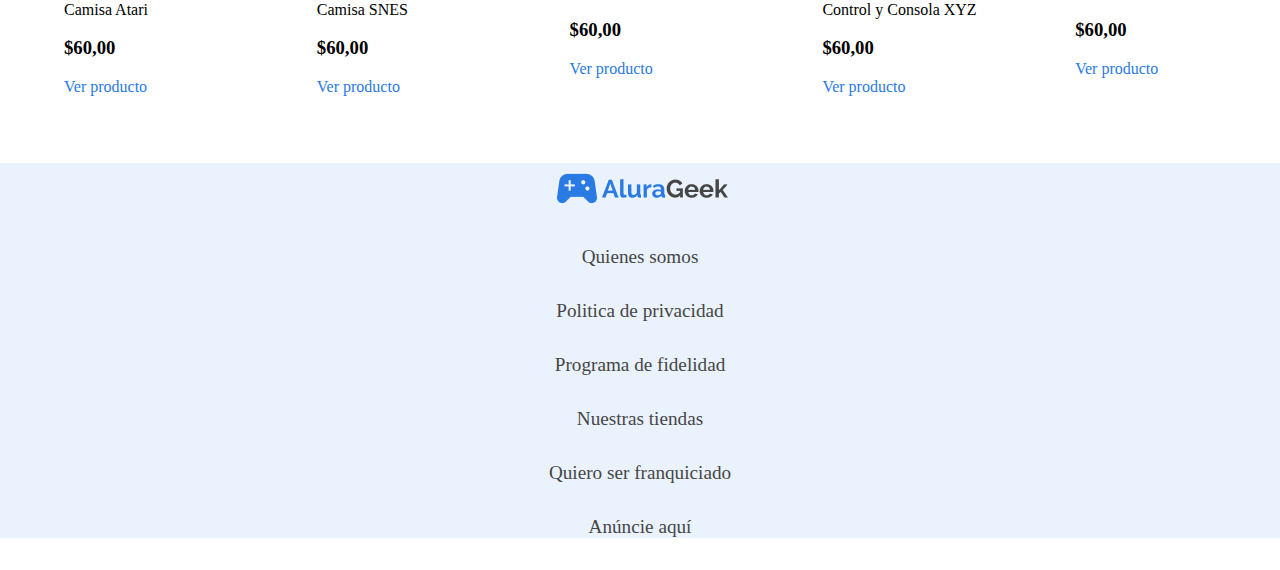
==== commit 8f202dbe: "modificando header para que sea flotante" ====
--- a/index.html
+++ b/index.html
@@ -30,11 +30,11 @@
             </div>
             <div class="navegar__busqueda">
                 <input class="navegar__input" type="text" placeholder="¿Qué estás buscando?">
-                <button class="btn__busqueda"> <img class="img__busqueda" src="./img/bx-search-alt-2.svg"
-                        alt="logobusqueda"></button>
+                <a  href="#" class="btn__busqueda"> <img class="img__busqueda" src="./img/bx-search-alt-2.svg"
+                        alt="logobusqueda"></a>
             </div>
             <div class="navegar__login">
-                <button class="btn__login" type="button"> Login </button>
+                <a href="#" class="btn__login" type="button"> Login </a>
             </div>
         </div>
     </header>
@@ -47,7 +47,7 @@
             </div>
         </div>
     </main>
-    <section class="productos">
+    <section class="productos" >
         <div class="producto__text">
             <h1> Star Wars</h1>
             <a href="#">Ver todo</a>
@@ -185,7 +185,7 @@
         </div>
     </section>
 
-    <footer class="footer">
+    <footer class="footer" #footer>
         <div class="footer__logo">
             <img src="./img/Logo.png" alt="logoalura" class="logo__footer">
         </div>
--- a/css/style.css
+++ b/css/style.css
@@ -1,7 +1,11 @@
 body{
     margin: 0;
     padding: 0;
+    max-width: 1500px; 
+     /* padding-top: 5vh;  */
 }
 *{
     box-sizing: border-box;
+    
+    scroll-behavior: smooth;
 }
--- a/css/Header-Navegar/header-navegar.css
+++ b/css/Header-Navegar/header-navegar.css
@@ -1,19 +1,27 @@
 .navegar{
     width: 100%;
-    height: 15vh;
-    margin: 2rem 1rem 0 0.75rem;
+    min-height: 14vh;
+    display: flex;
+    align-items: center;
+    background-color:#fff;
+    position: fixed;
+    left: 0;
+    top: 0;
+    z-index: 1;
+    box-sizing: border-box;
+
 }
 
-@media screen and (min-width: 768px) {
+/* @media screen and (min-width: 768px) {
     .navegar{
-        height: 8vh;
+        height: 13vh;
     }
     
 }
 @media screen and (min-width: 1024px){
 
     .navegar {
-     height: 6vh;
+     height: 13vh;
         
     }
-}+} */--- a/css/Header-Navegar/navegar__conteiner.css
+++ b/css/Header-Navegar/navegar__conteiner.css
@@ -1,15 +1,19 @@
 .navegar__conteiner{
+    width: 100%;
+    height: auto;
+    
     display: flex;
-   flex-wrap: wrap;
-    padding-left: 1rem;
-    padding-right: 2rem;
+    flex-direction: column;
+    justify-content: center;
+    align-items: center;
+    padding:1rem;
+   
 }
 
 @media screen and (min-width: 768px) {
     .navegar__conteiner{
-        flex-wrap: nowrap;
-        align-items: center;
-        margin-left: 2rem;
+        flex-direction: row;
+    justify-content: space-between;
         margin-right: 3rem;
 
     }
@@ -18,7 +22,7 @@
 @media screen and (min-width: 1024px){
 
     .navegar__conteiner {
-        margin-left: 7rem;
+        
         margin-right: 5rem;
         
     }
--- a/css/Header-Navegar/navegar__logo.css
+++ b/css/Header-Navegar/navegar__logo.css
@@ -1,13 +1,12 @@
 .navegar__logo{
-    width: 50vw;  
-
+    
+    display: flex;
+    justify-content: center;
 }
 
 @media screen and (min-width: 768px) {
     .navegar__logo{
-    position: relative;
-    left: 1rem;
-    top: 0.1rem;
+        padding-left: 2rem;
     }
 
 }
@@ -15,7 +14,7 @@
 
     .navegar__logo {
     
-       top: -0.20rem; 
+    padding-left: 4rem;
     }
    
 }--- a/css/Header-Navegar/navegar__login.css
+++ b/css/Header-Navegar/navegar__login.css
@@ -1,46 +1,47 @@
 .navegar__login{
     margin-right: 0.5em;
     padding-top: 0.73em;
-    position: absolute;
-    right: 1rem;
-    
-}
-
-.btn__login{
-color: rgb(118, 140, 238);
-background-color: rgb(250, 250, 250);
-height: 2.35rem;
-width: 6.55rem;
-border: 1px solid #93b3ee;
-border-radius: 3px;
-max-width: 350px;
-box-sizing: border-box;
-
+    height: 2em; 
+    background-color: rgb(250, 250, 250);
+    height: 2.35rem;
+    border: 1px solid #93b3ee;
+    border-radius: 3px;
+    max-width: 350px;
+    display: flex;
+    order:1;
 
 
 }
-.btn__login:hover{
-    background-color: rgb(210, 225, 238);
-}
 
-@media screen and (min-width: 768px) {
-    .navegar__login{
-       top: 1.97rem;
-       right: 2rem; 
+    .btn__login{
+    color: rgb(118, 140, 238);
+    text-decoration: none;
+    text-align: center;
+    display: flex;
+    justify-content: center;
+    align-items: center; 
 
     }
+    .btn__login:hover{
+        background-color: rgb(210, 225, 238);
+    }
 
-}
-@media screen and (min-width: 1024px){
+    @media screen and (min-width: 768px) {
+        .navegar__login{
+            padding-top: 0;
+        }
 
-    .navegar__login {
-     right: 7rem;
-     top: 1.8rem;
-        
     }
-    .btn__login{
-        width: 8rem;
-        height: 2.2rem;
-        font-size: 1em;
-    }
-}+    @media screen and (min-width: 1024px){
+
+        .navegar__login {
+        /* right: 7rem;
+        top: 1.8rem; */
+            
+        }
+        .btn__login{
+            width: 8rem;
+            height: 2.2rem;
+            font-size: 1em;
+        }
+    }--- a/css/Header-Navegar/navegar__busqueda.css
+++ b/css/Header-Navegar/navegar__busqueda.css
@@ -3,19 +3,18 @@
     display: flex;
     align-items: center;
     padding-top: 2em;
-    margin-left: 2px;
-    margin-right: 2px;
-   
-
+    justify-content: center;
+    
 }
 
 .navegar__input {
     background-color: #F5F5F5;
     height: 2rem;
-    width: 70vh;
+    width: 40vh;
     border: 1px solid #d1d1d1;
     border-radius: 5px 0 0 5px;
-    outline: none;
+    outline-color:#93b3ee;
+    
 }
 
 .navegar__input::placeholder {
@@ -23,12 +22,12 @@
 }
 
 .btn__busqueda {
-    height: 2.222rem;
+    padding: 1px;
     border: 1px solid #d1d1d1;
     border-radius: 0 5px 5px 0;
-    outline: none;
+   
     background-color: #F5F5F5;
-    /* overflow: hidden; */
+    
 }
 
 .img__busqueda {
@@ -36,22 +35,23 @@
     background-color: F5F5F5;
 }
 
-@media screen and (min-width: 768px){
+@media screen and (min-width: 960px){ /*ver tema media queris*/
 
     .navegar__busqueda{
         width:40vW ;
-        position: absolute;
-         left: 16rem;
-         top: 0.80rem;
-    }
+        padding-top: 0;
+        padding-right: 4rem;
+        position: relative;
+        right: 4em;
+}
+    
     
 }
 
-@media screen and (min-width: 1024px){
+@media screen and (min-width: 1328px){
 
     .navegar__busqueda {
-     left: 22rem;
-     top: 0.5rem;
-        
+        position: relative;
+        right: 10em;
     }
 }--- a/css/main-banner/banner__conteiner.css
+++ b/css/main-banner/banner__conteiner.css
@@ -1,5 +1,5 @@
 .banner__conteiner{
-   width: 100vw;
+   max-width: 100%;
    height: 45vh;
    background-image: url(../../img/banner-image.png);
    background-repeat: no-repeat;
--- a/css/main-banner/banner__text.css
+++ b/css/main-banner/banner__text.css
@@ -1,9 +1,9 @@
 .banner__text{
 margin: 30px;
     color: white;
-   position: relative;
+   /* position: relative;
    top: 11rem;
-   left: 0.2rem;
+   left: 0.2rem; */
    
 }
 
--- a/css/section-productos/producto-producto.css
+++ b/css/section-productos/producto-producto.css
@@ -1,13 +1,14 @@
 .productos__producto{
-    margin: 1rem 0;
+
 padding: 2rem;
 display: flex;
 flex-direction: column;
 align-items: flex-start;
-justify-content: center;
+
 }
 .productos__producto a{
     text-decoration: none;
+    color: #2A7AE4;
 }
 
 .productos__producto:nth-child(5), .productos__producto:nth-child(6) {
@@ -21,4 +22,9 @@
         display: flex;
     }
 
+}
+
+/*Modificacion de imagenes*/
+.producto__imagen{
+    margin-bottom:1em;
 }--- a/css/section-productos/productos-conteiner.css
+++ b/css/section-productos/productos-conteiner.css
@@ -1,14 +1,14 @@
 .productos__conteiner{
     width: 100%;
- padding: 1rem;
- margin: 1rem 0;
+ padding: 0 1rem;
+ margin: 1rem;
 }
 
 .productos__cards{
      display: grid;
     grid-template-columns: repeat(auto-fit,minmax(156px,1fr));
     grid-auto-rows: minmax(156px,256px);
-    grid-gap: 1rem;
+    grid-gap: 5rem 1rem;
     justify-content: center;
     margin: 1em 0; 
     
--- a/css/section-productos/productos.css
+++ b/css/section-productos/productos.css
@@ -1,4 +1,5 @@
 .productos{
     width: 100%;
+    margin-bottom: 8rem;
     
 }--- a/css/section-productos/producto-texto.css
+++ b/css/section-productos/producto-texto.css
@@ -4,8 +4,13 @@
     align-items: center;
     margin-left: 4em;
     margin-right: 3em;
+    margin-top: 3em;
     
 }
 .producto__text a{
     text-decoration: none;
-}+    color:#2A7AE4;
+}
+.producto__text a::after{
+    content: "->";
+}
--- a/css/footer/footer.css
+++ b/css/footer/footer.css
@@ -0,0 +1,9 @@
+.footer{
+    background-color: #EAF2FD;
+    margin: 2rem 0;
+}
+/*Modificando logo alura */
+.footer__logo{
+    display: flex;
+    justify-content: center;
+}--- a/css/footer/footer-links.css
+++ b/css/footer/footer-links.css
@@ -3,4 +3,11 @@
     flex-direction: column;
     align-items: center;
     text-decoration: none;
+    margin: 2rem;
+    color: #464646;
+    font-size: 1.2rem;
+    
+}
+.footer__link:active{
+    color: #464646;
 }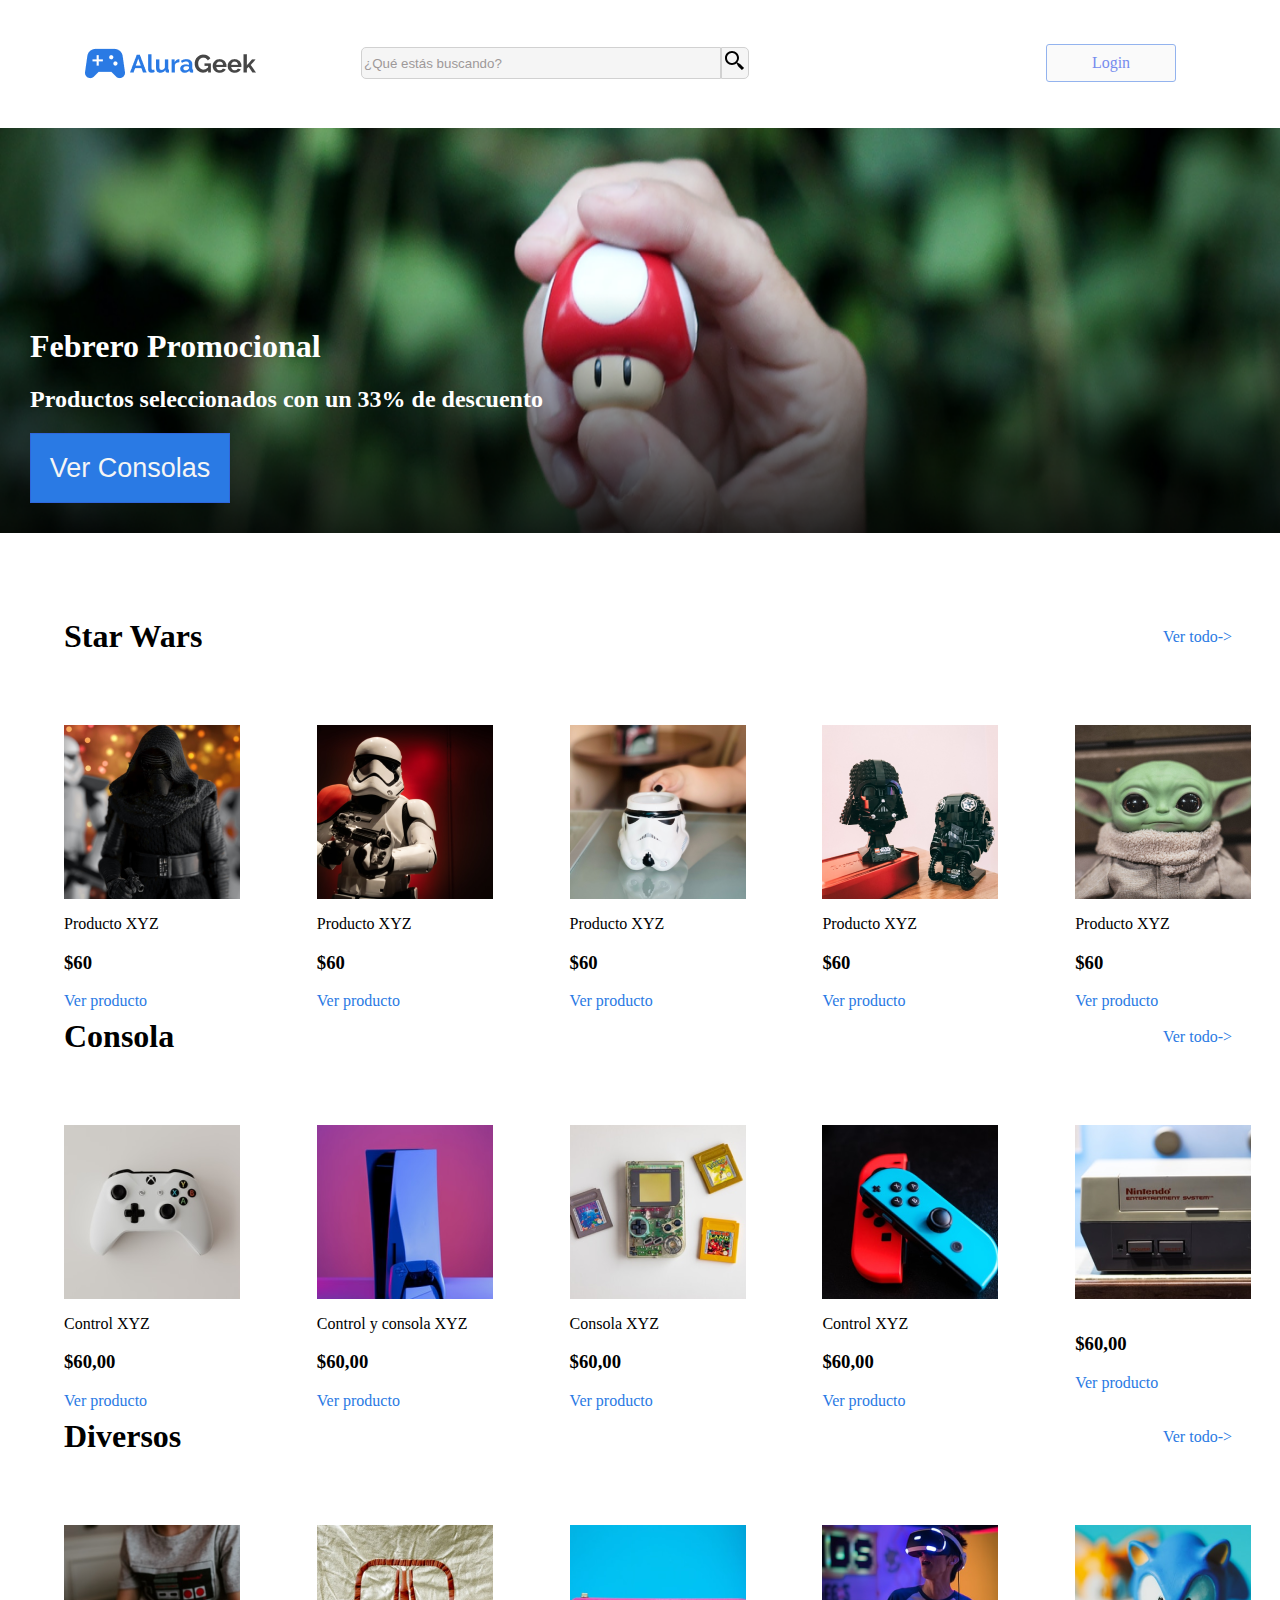
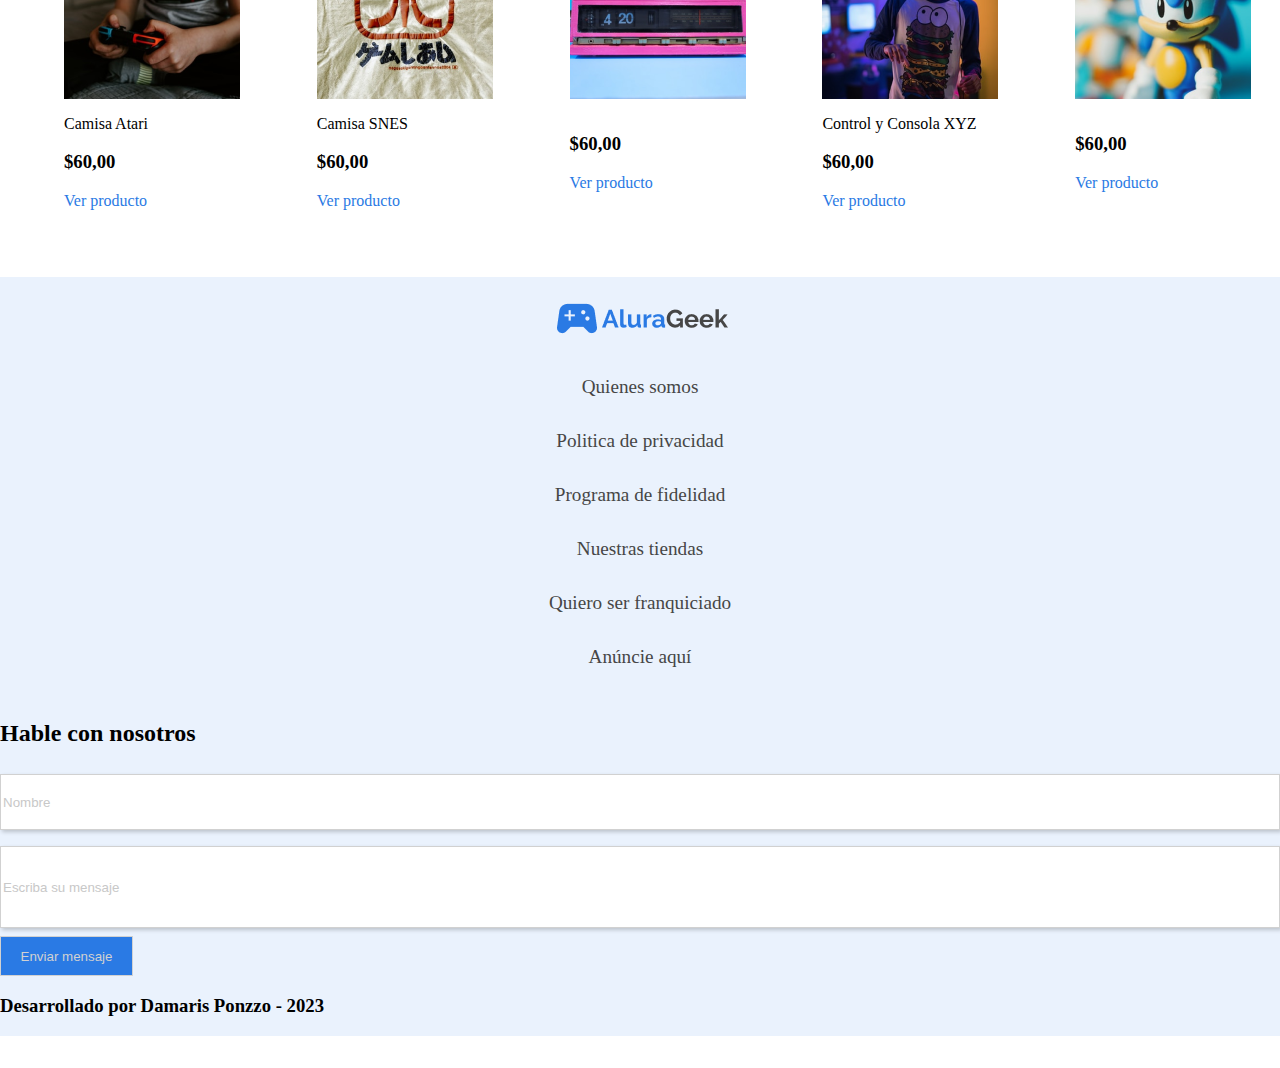
==== commit c232e955: "Trabajando en el footer" ====
--- a/index.html
+++ b/index.html
@@ -199,7 +199,17 @@
         </div>
         <div class="footer__contacto">
             <div class="contacto">
-                <h2></h2>
+                <h2> Hable con nosotros</h2>
+                <div class="contacto__text">
+                    <input class="text-contacto" type="text" placeholder="Nombre">
+                    <input  class="text--contacto" type="text" placeholder="Escriba su mensaje">
+                </div>
+                    <div >
+                        <button class="btn__contacto"> Enviar mensaje</button>
+                    </div>
+            </div>
+            <div>
+                <H3>Desarrollado por Damaris Ponzzo - 2023</H3>
             </div>
         </div>
 
--- a/css/Header-Navegar/navegar__busqueda.css
+++ b/css/Header-Navegar/navegar__busqueda.css
@@ -13,7 +13,7 @@
     width: 40vh;
     border: 1px solid #d1d1d1;
     border-radius: 5px 0 0 5px;
-    outline-color:#93b3ee;
+    outline-color:rgb(13, 153, 255);
     
 }
 
--- a/css/main-banner/banner__conteiner.css
+++ b/css/main-banner/banner__conteiner.css
@@ -1,8 +1,31 @@
+.banner{
+   max-width: 100%;
+   min-height: 20vh;
+   padding: 12rem 0 1rem 0;
+}
 .banner__conteiner{
    max-width: 100%;
    height: 45vh;
    background-image: url(../../img/banner-image.png);
    background-repeat: no-repeat;
    background-size: 100vw 45vh;
+   display: flex;
+    align-items: flex-end;
+}
+
+@media screen and (min-width: 960px){ /*ver tema media queris*/
+
+   .banner{
+      padding: 8rem 0 1rem 0;
+      background-size: 100vw auto;
+   
    
 }
+
+/* @media screen and (min-width: 1328px){
+
+   .navegar__busqueda {
+       position: relative;
+       right: 10em;
+   }*/
+}--- a/css/footer/footer.css
+++ b/css/footer/footer.css
@@ -1,9 +1,27 @@
 .footer{
     background-color: #EAF2FD;
     margin: 2rem 0;
+    padding-top: 1rem;
+    display: flex;
+    flex-direction: column;
+    
 }
 /*Modificando logo alura */
 .footer__logo{
     display: flex;
     justify-content: center;
-}+}
+
+/* @media screen and (min-width: 768px) {
+    .contacto{
+        flex-direction: row;
+    }
+    
+} */
+/* @media screen and (min-width: 1024px){
+
+    .navegar {
+     height: 13vh;
+        
+    }
+} */--- a/css/footer/footer-contacto.css
+++ b/css/footer/footer-contacto.css
@@ -0,0 +1,57 @@
+.contacto{
+    display: flex;
+    flex-direction: column;
+    gap:8px;
+}
+
+.contacto__text{
+    display: flex;
+    flex-direction: column;
+    gap: 1em;
+}
+.contacto input{
+    width: 100%;
+    background: rgba(255, 255, 255, 1);
+outline-color: rgb(13, 153, 255);
+border: 1px solid #d1d1d1;
+box-shadow: 2px 2px 4px rgb(0 0 0 / 20%)
+   
+}
+.contacto input::placeholder{
+    color:  rgba(200, 200, 200, 1);
+    
+}
+.text-contacto{
+    height: 3.5rem;
+}
+.text--contacto{
+    height: 5.125rem;
+}
+
+.btn__contacto{
+    width: 8.3125rem;
+    height: 2.5rem;
+    background-color: rgba(42, 122, 228, 1);
+    padding: 12px, 16px, 12px, 16px;
+    border: 1px solid #d1d1d1;
+    size: 1rem;
+    color: #d1d1d1;
+    outline: none;
+
+}
+
+
+
+/* @media screen and (min-width: 768px) {
+    .contacto{
+        flex-direction: row;
+    }
+    
+} */
+/* @media screen and (min-width: 1024px){
+
+    .navegar {
+     height: 13vh;
+        
+    }
+} */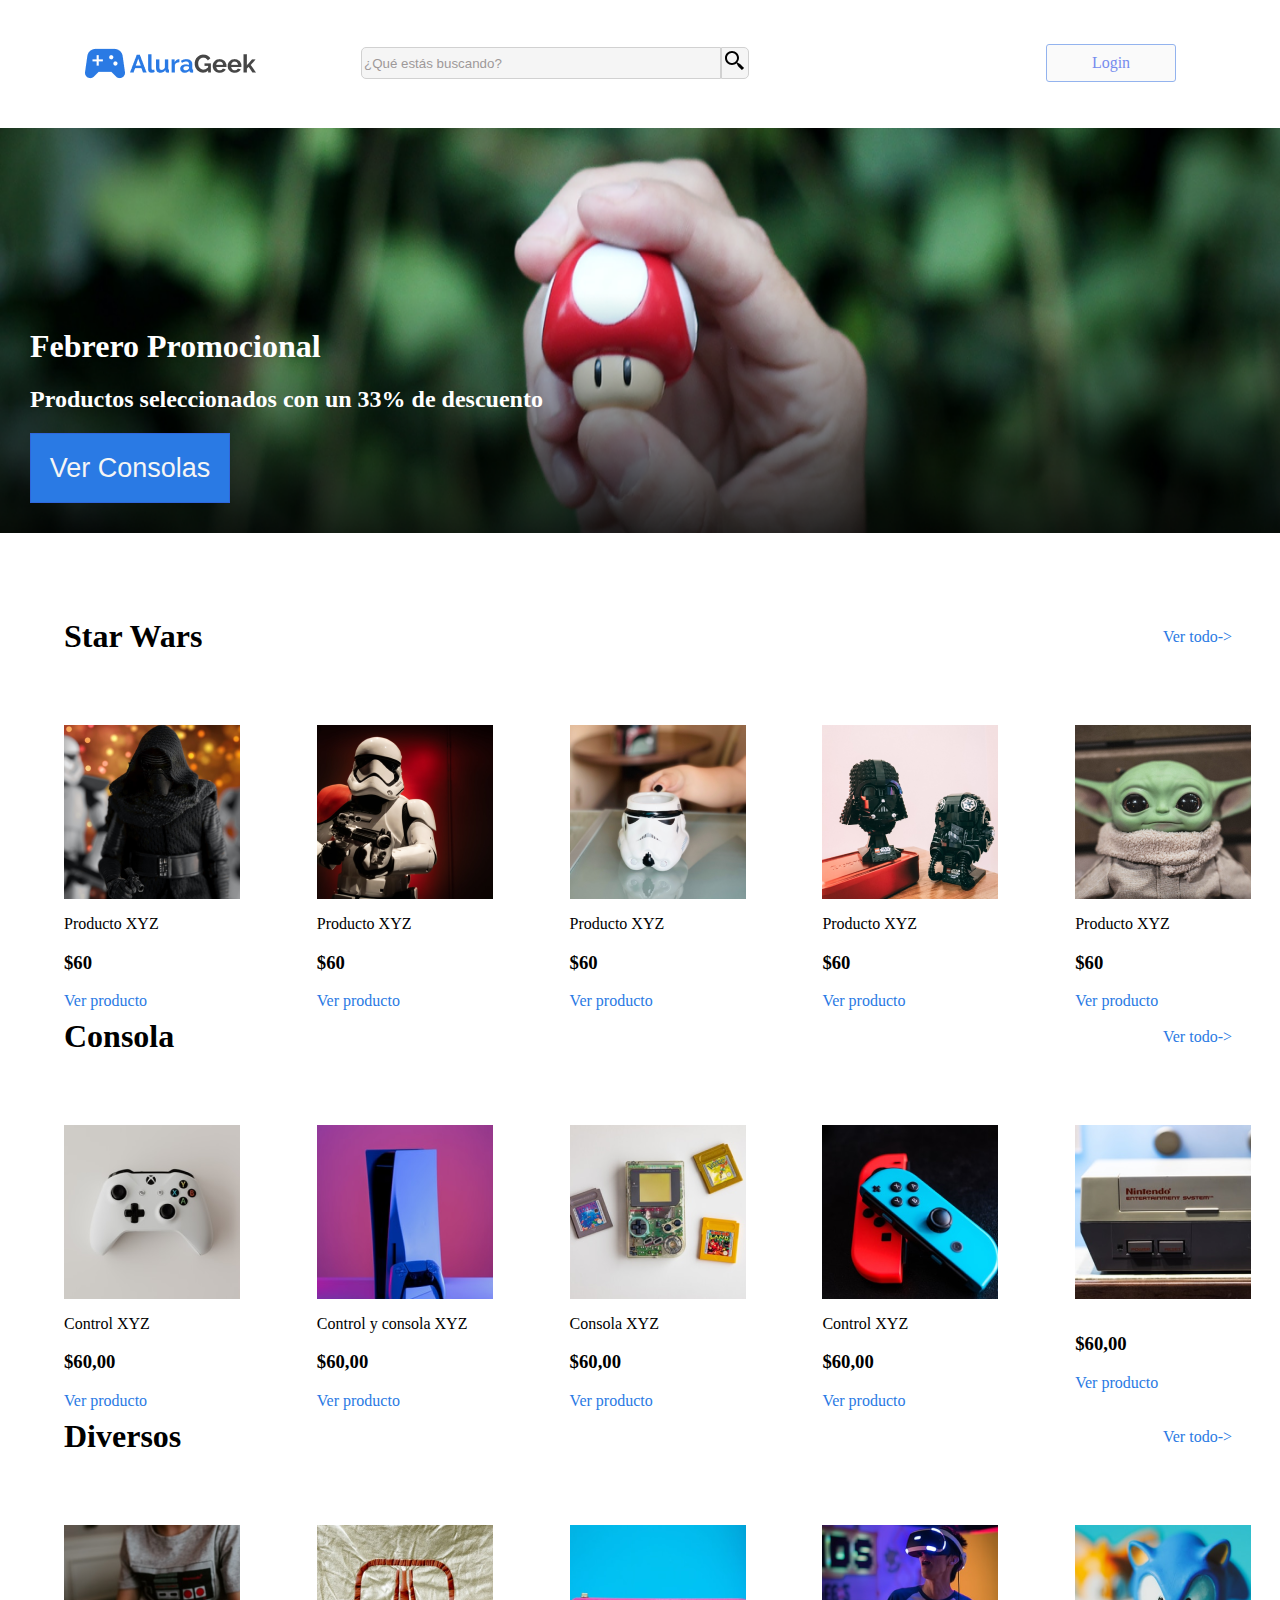
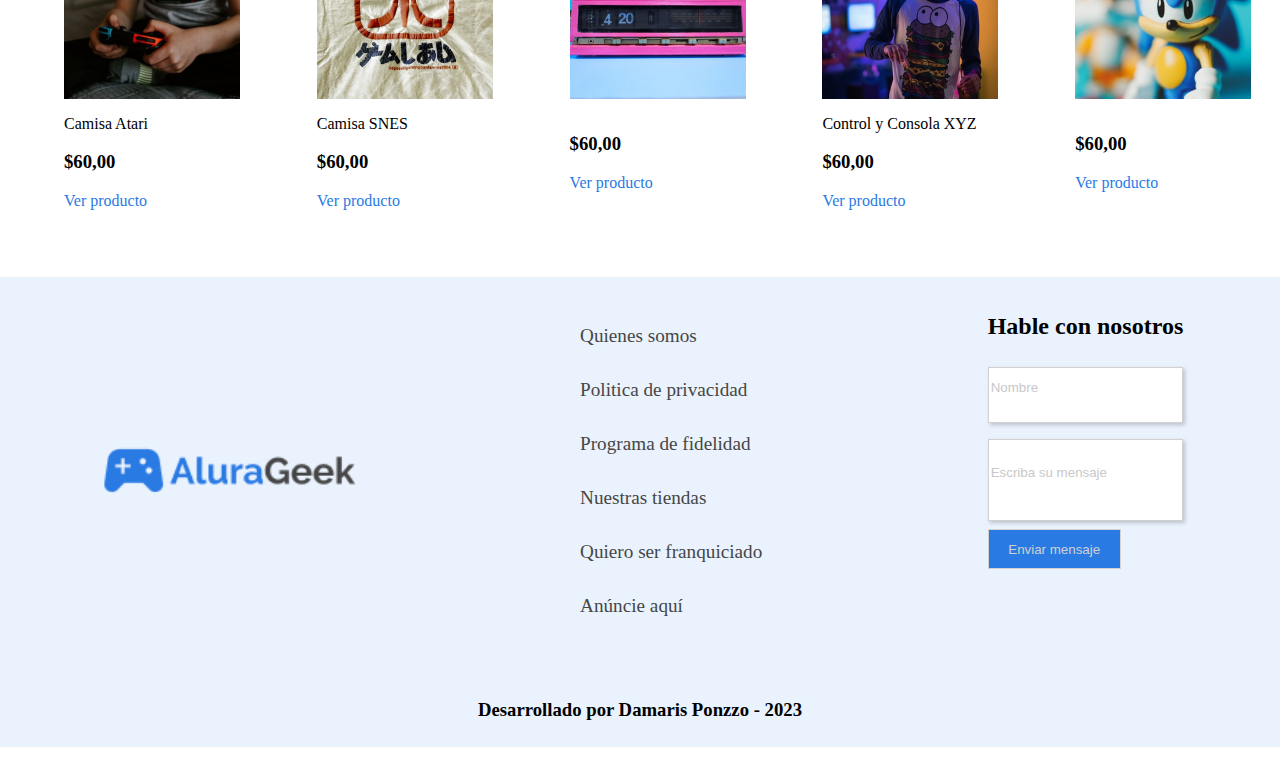
==== commit 944e7191: "trabajando en el footer responsivo" ====
--- a/index.html
+++ b/index.html
@@ -186,31 +186,34 @@
     </section>
 
     <footer class="footer" #footer>
-        <div class="footer__logo">
-            <img src="./img/Logo.png" alt="logoalura" class="logo__footer">
-        </div>
-        <div class="footer__links">
-            <a href="" class="footer__link"> Quienes somos </a>
-            <a href="" class="footer__link"> Politica de privacidad</a>
-            <a href="" class="footer__link">Programa de fidelidad</a>
-            <a href="" class="footer__link">Nuestras tiendas</a>
-            <a href="" class="footer__link"> Quiero ser franquiciado</a>
-            <a href="" class="footer__link"> Anúncie aquí</a>
-        </div>
-        <div class="footer__contacto">
-            <div class="contacto">
-                <h2> Hable con nosotros</h2>
-                <div class="contacto__text">
-                    <input class="text-contacto" type="text" placeholder="Nombre">
-                    <input  class="text--contacto" type="text" placeholder="Escriba su mensaje">
-                </div>
-                    <div >
-                        <button class="btn__contacto"> Enviar mensaje</button>
+        <div class="footer__conteiner ">
+            <div class="footer__logo">
+                <img src="./img/Logo.png" alt="logoalura" class="logo__footer">
+            </div>
+            <div class="footer__links">
+                <a href="" class="footer__link"> Quienes somos </a>
+                <a href="" class="footer__link"> Politica de privacidad</a>
+                <a href="" class="footer__link">Programa de fidelidad</a>
+                <a href="" class="footer__link">Nuestras tiendas</a>
+                <a href="" class="footer__link"> Quiero ser franquiciado</a>
+                <a href="" class="footer__link"> Anúncie aquí</a>
+            </div>
+            <div class="footer__contacto">
+                <div class="contacto">
+                    <h2> Hable con nosotros</h2>
+                    <div class="contacto__text">
+                        <input class="text-contacto" type="text" placeholder="Nombre">
+                        <input  class="text--contacto" type="text" placeholder="Escriba su mensaje">
                     </div>
-            </div>
-            <div>
-                <H3>Desarrollado por Damaris Ponzzo - 2023</H3>
-            </div>
+                        <div >
+                            <button class="btn__contacto"> Enviar mensaje</button>
+                        </div>
+                </div>
+        </div>
+        
+        </div>
+        <div class="rodapie">
+            <H3>Desarrollado por Damaris Ponzzo - 2023</H3>
         </div>
 
     </footer>
--- a/css/footer/footer.css
+++ b/css/footer/footer.css
@@ -12,16 +12,41 @@
     justify-content: center;
 }
 
+
+.footer__conteiner{
+    display: flex;
+    flex-direction: column;
+}
+
+.rodapie{
+    display: flex;
+    justify-content: center;
+    align-items: center;
+padding: 1rem;
+padding-top: 2rem;
+}
+
 /* @media screen and (min-width: 768px) {
     .contacto{
         flex-direction: row;
     }
     
 } */
-/* @media screen and (min-width: 1024px){
+@media screen and (min-width: 1024px){
+    footer{
+        height: 470px;
+    }
 
-    .navegar {
-     height: 13vh;
-        
+    .footer__logo{
+        align-items: center;
     }
-} */+    .footer__logo img{
+        width: 100%;
+        height: 21%;
+    }
+    .footer__conteiner{
+    display: flex;
+    flex-direction: row;
+    justify-content: space-around;
+    }
+}--- a/css/footer/footer-links.css
+++ b/css/footer/footer-links.css
@@ -6,8 +6,16 @@
     margin: 2rem;
     color: #464646;
     font-size: 1.2rem;
-    
+
 }
 .footer__link:active{
     color: #464646;
+}
+
+
+@media screen and (min-width: 1024px){
+
+    .footer__link{
+        align-items: flex-start;
+    }
 }--- a/css/footer/footer-contacto.css
+++ b/css/footer/footer-contacto.css
@@ -1,7 +1,7 @@
 .contacto{
     display: flex;
     flex-direction: column;
-    gap:8px;
+        gap:8px;
 }
 
 .contacto__text{
@@ -14,7 +14,8 @@
     background: rgba(255, 255, 255, 1);
 outline-color: rgb(13, 153, 255);
 border: 1px solid #d1d1d1;
-box-shadow: 2px 2px 4px rgb(0 0 0 / 20%)
+box-shadow: 2px 2px 4px rgb(0 0 0 / 20%);
+padding-bottom: 1rem;
    
 }
 .contacto input::placeholder{
@@ -48,10 +49,9 @@
     }
     
 } */
-/* @media screen and (min-width: 1024px){
+@media screen and (min-width: 1024px){
 
-    .navegar {
-     height: 13vh;
-        
-    }
-} */+    /* .contacto {
+     flex-direction: row;
+    } */
+}